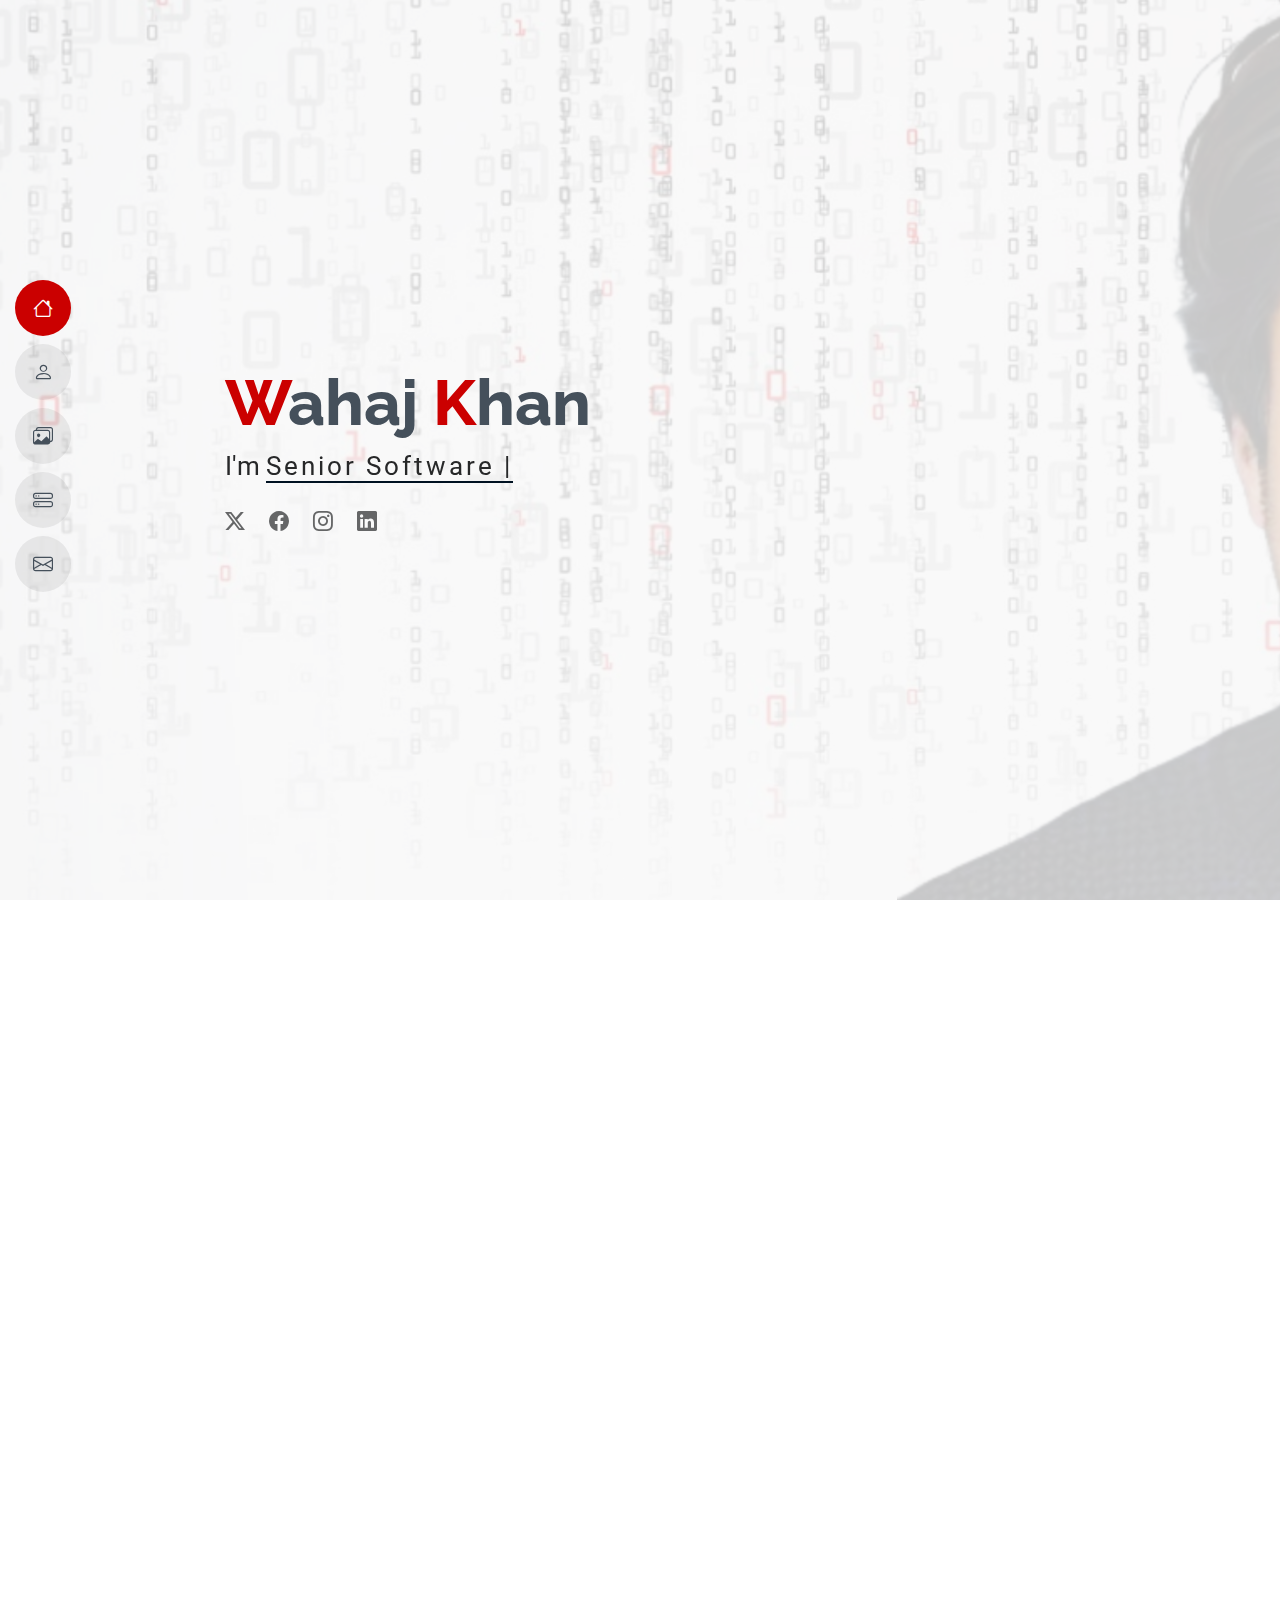
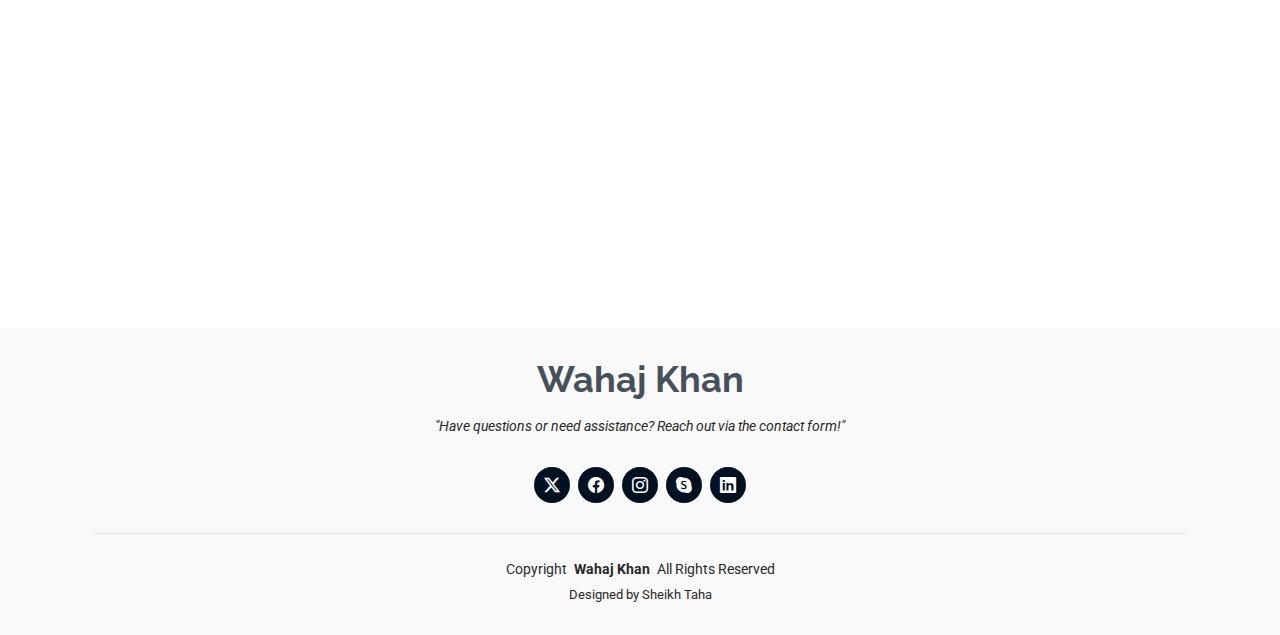
==== index.html @ 4da17406 "Live Chat index.html" ====
<!DOCTYPE html>
<html lang="en">

<head>
  <meta charset="utf-8">
  <meta content="width=device-width, initial-scale=1.0" name="viewport">
  <title>Index - Wahaj Khan Portfolio</title>
  <meta content="" name="description">
  <meta content="" name="keywords">

  <!-- Favicons -->
  <link href="assets/img/favicon.png" rel="icon">
  <link href="assets/img/apple-touch-icon.png" rel="apple-touch-icon">

  <!-- Fonts -->
  <link href="https://fonts.googleapis.com" rel="preconnect">
  <link href="https://fonts.gstatic.com" rel="preconnect" crossorigin>
  <link
    href="https://fonts.googleapis.com/css2?family=Roboto:ital,wght@0,100;0,300;0,400;0,500;0,700;0,900;1,100;1,300;1,400;1,500;1,700;1,900&family=Poppins:ital,wght@0,100;0,200;0,300;0,400;0,500;0,600;0,700;0,800;0,900;1,100;1,200;1,300;1,400;1,500;1,600;1,700;1,800;1,900&family=Raleway:ital,wght@0,100;0,200;0,300;0,400;0,500;0,600;0,700;0,800;0,900;1,100;1,200;1,300;1,400;1,500;1,600;1,700;1,800;1,900&display=swap"
    rel="stylesheet">

  <!-- Vendor CSS Files -->
  <link href="assets/vendor/bootstrap/css/bootstrap.min.css" rel="stylesheet">
  <link href="assets/vendor/bootstrap-icons/bootstrap-icons.css" rel="stylesheet">
  <link href="assets/vendor/aos/aos.css" rel="stylesheet">
  <link href="assets/vendor/glightbox/css/glightbox.min.css" rel="stylesheet">
  <link href="assets/vendor/swiper/swiper-bundle.min.css" rel="stylesheet">
  <link rel="stylesheet" href="https://cdnjs.cloudflare.com/ajax/libs/font-awesome/6.7.2/css/all.min.css" />

  <!-- Main CSS File -->
  <link href="assets/css/main.css" rel="stylesheet">

  <!-- =======================================================
  * Template Name: MyResume
  * Template URL: https://bootstrapmade.com/free-html-bootstrap-template-my-resume/
  * Updated: Jun 29 2024 with Bootstrap v5.3.3
  * Author: BootstrapMade.com
  * License: https://bootstrapmade.com/license/
  ======================================================== -->
</head>

<body class="index-page">

  <header id="header" class="header d-flex flex-column justify-content-center">

    <i class="header-toggle d-xl-none bi bi-list"></i>

    <nav id="navmenu" class="navmenu">
      <ul>
        <li><a href="#hero" class="active"><i class="bi bi-house navicon"></i><span>Home</span></a></li>
        <li><a href="#about"><i class="bi bi-person navicon"></i><span>About</span></a></li>
        <li><a href="#portfolio"><i class="bi bi-images navicon"></i><span>Portfolio</span></a></li>
        <li><a href="#services"><i class="bi bi-hdd-stack navicon"></i><span>Services</span></a></li>
        <li><a href="#contact"><i class="bi bi-envelope navicon"></i><span>Contact</span></a></li>
      </ul>
    </nav>

  </header>

  <main class="main">

    <!-- Hero Section -->
    <section id="hero" class="hero section light-background">

      <img src="assets/img/BG.jpg" alt="">

      <div class="container" data-aos="zoom-out">
        <div class="row justify-content-center">
          <div class="col-lg-9">
            <h2><span style="color: #cb0000;">W</span>ahaj <span style="color: #cb0000;">K</span>han</h2>
            <p>I'm <span class="typed"
                data-typed-items="Full Stack Engineer, SAP LeanIX, JavaScript | TypeScript, Angular.JS ">Senior Software
                Engineer</span><span class="typed-cursor typed-cursor--blink" aria-hidden="true"></span></p>
            <div class="social-links">
              <a href="#"><i class="bi bi-twitter-x"></i></a>
              <a href="#"><i class="bi bi-facebook"></i></a>
              <a href="#"><i class="bi bi-instagram"></i></a>
              <a href="#"><i class="bi bi-linkedin"></i></a>
            </div>
          </div>
        </div>
      </div>

    </section><!-- /Hero Section -->

    <!-- About Section -->
    <section id="about" class="about section">

      <!-- Section Title -->
      <div class="container section-title" data-aos="fade-up">
        <h2>About</h2>
        <p>I am a Software Engineer with a BSc (Hons) in Computer Science (Software Engneering) from Brunel University
          London, where I gained a solid foundation in Programming, software engneering, and cybersecurity.</p>
      </div><!-- End Section Title -->

      <div class="container" data-aos="fade-up" data-aos-delay="100">

        <div class="row gy-4 justify-content-center">
          <div class="col-lg-4">
            <img src="assets/img/Profile.jpeg" class="img-fluid" alt="">
          </div>
          <div class="col-lg-8 content">
            <h2>Senior Full Stack Engineer &amp; App Developer.</h2>
            <p class="fst-italic py-3">
              Proficient in JavaScript, TypeScript, Angular, Node.js, and NestJS, with experience in SAP and LeanIX.
              Skilled in building scalable, high-quality software solutions.
            </p>
            <div class="row">
              <div class="col-lg-6">
                <ul>
                  <li><i class="bi bi-chevron-right"></i> <strong>Birthday:</strong> <span>13 June 1995</span></li>
                  <li><i class="bi bi-chevron-right"></i> <strong>Website:</strong> <span>www.example.com</span></li>
                  <li><i class="bi bi-chevron-right"></i> <strong>Phone:</strong> <span>+31 6 27475438</span></li>
                  <li><i class="bi bi-chevron-right"></i> <strong>City:</strong> <span>Amsterdam, Netherlands</span>
                  </li>
                </ul>
              </div>
              <div class="col-lg-6">
                <ul>
                  <li><i class="bi bi-chevron-right"></i> <strong>Age:</strong> <span>30</span></li>
                  <li><i class="bi bi-chevron-right"></i> <strong>Degree:</strong> <span>Master</span></li>
                  <li><i class="bi bi-chevron-right"></i> <strong>Email:</strong> <span>email@example.com</span></li>
                  <li><i class="bi bi-chevron-right"></i> <strong>Freelance:</strong> <span>Available</span></li>
                </ul>
              </div>
            </div>
            <p class="py-3">
              Officiis eligendi itaque labore et dolorum mollitia officiis optio vero. Quisquam sunt adipisci omnis et
              ut. Nulla accusantium dolor incidunt officia tempore. Et eius omnis.
              Cupiditate ut dicta maxime officiis quidem quia. Sed et consectetur qui quia repellendus itaque neque.
            </p>
          </div>
        </div>

      </div>

    </section><!-- /About Section -->

    <!-- Stats Section -->
    <section id="stats" class="stats section">

      <div class="container" data-aos="fade-up" data-aos-delay="100">

        <div class="row gy-4">

          <div class="col-lg-3 col-md-6 d-flex flex-column align-items-center">
            <i class="bi bi-emoji-smile"></i>
            <div class="stats-item">
              <span data-purecounter-start="0" data-purecounter-end="232" data-purecounter-duration="1"
                class="purecounter"></span>
              <p>Happy Clients</p>
            </div>
          </div><!-- End Stats Item -->

          <div class="col-lg-3 col-md-6 d-flex flex-column align-items-center">
            <i class="bi bi-journal-richtext"></i>
            <div class="stats-item">
              <span data-purecounter-start="0" data-purecounter-end="521" data-purecounter-duration="1"
                class="purecounter"></span>
              <p>Projects</p>
            </div>
          </div><!-- End Stats Item -->

          <div class="col-lg-3 col-md-6 d-flex flex-column align-items-center">
            <i class="bi bi-headset"></i>
            <div class="stats-item">
              <span data-purecounter-start="0" data-purecounter-end="1463" data-purecounter-duration="1"
                class="purecounter"></span>
              <p>Hours Of Support</p>
            </div>
          </div><!-- End Stats Item -->

          <div class="col-lg-3 col-md-6 d-flex flex-column align-items-center">
            <i class="bi bi-people"></i>
            <div class="stats-item">
              <span data-purecounter-start="0" data-purecounter-end="15" data-purecounter-duration="1"
                class="purecounter"></span>
              <p>Hard Workers</p>
            </div>
          </div><!-- End Stats Item -->

        </div>

      </div>

    </section><!-- /Stats Section -->

    <!-- Skills Section -->
    <section id="skills" class="skills section">

      <!-- Section Title -->
      <div class="container section-title" data-aos="fade-up">
        <h2>Skills</h2>
        <p>Dynamic and visually appealing bars to showcase proficiency in various skills, ideal for portfolios and
          resumes.</p>
      </div><!-- End Section Title -->

      <div class="container" data-aos="fade-up" data-aos-delay="100">

        <div class="row skills-content skills-animation">

          <div class="col-lg-6">

            <div class="progress">
              <span class="skill"><span>JavaScript</span> <i class="val">100%</i></span>
              <div class="progress-bar-wrap">
                <div class="progress-bar" role="progressbar" aria-valuenow="100" aria-valuemin="0" aria-valuemax="100">
                </div>
              </div>
            </div><!-- End Skills Item -->

            <div class="progress">
              <span class="skill"><span>Node.js</span> <i class="val">90%</i></span>
              <div class="progress-bar-wrap">
                <div class="progress-bar" role="progressbar" aria-valuenow="90" aria-valuemin="0" aria-valuemax="100">
                </div>
              </div>
            </div><!-- End Skills Item -->

            <div class="progress">
              <span class="skill"><span>AngularJS</span> <i class="val">75%</i></span>
              <div class="progress-bar-wrap">
                <div class="progress-bar" role="progressbar" aria-valuenow="75" aria-valuemin="0" aria-valuemax="100">
                </div>
              </div>
            </div><!-- End Skills Item -->

          </div>

          <div class="col-lg-6">

            <div class="progress">
              <span class="skill"><span>TypeScript</span> <i class="val">80%</i></span>
              <div class="progress-bar-wrap">
                <div class="progress-bar" role="progressbar" aria-valuenow="80" aria-valuemin="0" aria-valuemax="100">
                </div>
              </div>
            </div><!-- End Skills Item -->

            <div class="progress">
              <span class="skill"><span>Application Programming</span> <i class="val">90%</i></span>
              <div class="progress-bar-wrap">
                <div class="progress-bar" role="progressbar" aria-valuenow="90" aria-valuemin="0" aria-valuemax="100">
                </div>
              </div>
            </div><!-- End Skills Item -->

            <div class="progress">
              <span class="skill"><span>Project Managment</span> <i class="val">55%</i></span>
              <div class="progress-bar-wrap">
                <div class="progress-bar" role="progressbar" aria-valuenow="55" aria-valuemin="0" aria-valuemax="100">
                </div>
              </div>
            </div><!-- End Skills Item -->

          </div>

        </div>

      </div>

    </section><!-- /Skills Section -->



    <!-- Portfolio Section -->
    <section id="portfolio" class="portfolio section">

      <!-- Section Title -->
      <div class="container section-title" data-aos="fade-up">
        <h2>Portfolio</h2>
        <p>Over 6 years in software development across diverse sectors, including FinTech, Healthcare, Automotive,
          Cybersecurity, and more. Skilled in API design, backend and frontend development, and custom web application
          architecture. Offers expertise from cybersecurity consultation to tailored software solutions.</p>
      </div><!-- End Section Title -->

      <div class="container">

        <div class="isotope-layout" data-default-filter="*" data-layout="masonry" data-sort="original-order">

          <ul class="portfolio-filters isotope-filters" data-aos="fade-up" data-aos-delay="100">
            <li data-filter="*" class="filter-active">All</li>
            <li data-filter=".filter-app">App</li>
            <li data-filter=".filter-product">Software</li>
            <li data-filter=".filter-branding">Web</li>
          </ul><!-- End Portfolio Filters -->

          <div class="row gy-4 isotope-container" data-aos="fade-up" data-aos-delay="200">

            <div class="col-lg-4 col-md-6 portfolio-item isotope-item filter-app">
              <img src="assets/img/masonry-portfolio/Befiler App.png" class="img-fluid" alt="">
              <div class="portfolio-info">
                <h4>Befiler</h4>
                <p>See More, Click to Link Here --</p>
                <a href="assets/img/masonry-portfolio/Befiler App.png" title="App 1"
                  data-gallery="portfolio-gallery-app" class="glightbox preview-link"><i class="bi bi-zoom-in"></i></a>
                <a href="portfolio-details BefilerApp.html" title="More Details" class="details-link"><i
                    class="bi bi-link-45deg"></i></a>
              </div>
            </div><!-- End Portfolio Item -->

            <div class="col-lg-4 col-md-6 portfolio-item isotope-item filter-product">
              <img src="assets/img/masonry-portfolio/Raptor Software.png" class="img-fluid" alt="">
              <div class="portfolio-info">
                <h4>Raptor</h4>
                <p>See More, Click to Link Here --</p>
                <a href="assets/img/masonry-portfolio/Raptor Software.png" title="Product 1"
                  data-gallery="portfolio-gallery-product" class="glightbox preview-link"><i
                    class="bi bi-zoom-in"></i></a>
                <a href="portfolio-details RaptorS.html" title="More Details" class="details-link"><i
                    class="bi bi-link-45deg"></i></a>
              </div>
            </div><!-- End Portfolio Item -->

            <div class="col-lg-4 col-md-6 portfolio-item isotope-item filter-branding">
              <img src="assets/img/masonry-portfolio/Befiler Web.png" class="img-fluid" alt="">
              <div class="portfolio-info">
                <h4>Befiler</h4>
                <p>See More, Click to Link Here --</p>
                <a href="assets/img/masonry-portfolio/Befiler Web.png" title="Branding 1"
                  data-gallery="portfolio-gallery-branding" class="glightbox preview-link"><i
                    class="bi bi-zoom-in"></i></a>
                <a href="portfolio-details BefilerWeb.html" title="More Details" class="details-link"><i
                    class="bi bi-link-45deg"></i></a>
              </div>
            </div><!-- End Portfolio Item -->

            <div class="col-lg-4 col-md-6 portfolio-item isotope-item filter-app">
              <img src="assets/img/masonry-portfolio/Shared Affairs App.png" class="img-fluid" alt="">
              <div class="portfolio-info">
                <h4>Shared Affairs</h4>
                <p>See More, Click to Link Here --</p>
                <a href="assets/img/masonry-portfolio/Shared Affairs App.png" title="App 2"
                  data-gallery="portfolio-gallery-app" class="glightbox preview-link"><i class="bi bi-zoom-in"></i></a>
                <a href="SharedAffairsApp.html" title="More Details" class="details-link"><i
                    class="bi bi-link-45deg"></i></a>
              </div>
            </div><!-- End Portfolio Item -->

            <div class="col-lg-4 col-md-6 portfolio-item isotope-item filter-product">
              <img src="assets/img/masonry-portfolio/Asaan software.png" class="img-fluid" alt="">
              <div class="portfolio-info">
                <h4>Asaan Hisab</h4>
                <p>See More, Click to Link Here --</p>
                <a href="assets/img/masonry-portfolio/Asaan software.png" title="Product 2"
                  data-gallery="portfolio-gallery-product" class="glightbox preview-link"><i
                    class="bi bi-zoom-in"></i></a>
                <a href="portfolio-details AsaanS.html" title="More Details" class="details-link"><i
                    class="bi bi-link-45deg"></i></a>
              </div>
            </div><!-- End Portfolio Item -->

            <div class="col-lg-4 col-md-6 portfolio-item isotope-item filter-branding">
              <img src="assets/img/masonry-portfolio/Auto Leaf Web.png" class="img-fluid" alt="">
              <div class="portfolio-info">
                <h4>Auto Leap</h4>
                <p>See More, Click to Link Here --</p>
                <a href="assets/img/masonry-portfolio/Auto Leaf Web.png" title="Branding 2"
                  data-gallery="portfolio-gallery-branding" class="glightbox preview-link"><i
                    class="bi bi-zoom-in"></i></a>
                <a href="portfolio-details AutoLeapWeb.html" title="More Details" class="details-link"><i
                    class="bi bi-link-45deg"></i></a>
              </div>
            </div><!-- End Portfolio Item -->

            <div class="col-lg-4 col-md-6 portfolio-item isotope-item filter-app">
              <img src="assets/img/masonry-portfolio/Auto Leap App.png" class="img-fluid" alt="">
              <div class="portfolio-info">
                <h4>Auto Leap</h4>
                <p>See More, Click to Link Here --</p>
                <a href="assets/img/masonry-portfolio/Auto Leap App.png" title="App 3"
                  data-gallery="portfolio-gallery-app" class="glightbox preview-link"><i class="bi bi-zoom-in"></i></a>
                <a href="portfolio-details AutoLeapApp.html" title="More Details" class="details-link"><i
                    class="bi bi-link-45deg"></i></a>
              </div>
            </div><!-- End Portfolio Item -->

            <div class="col-lg-4 col-md-6 portfolio-item isotope-item filter-product">
              <img src="assets/img/masonry-portfolio/Emlaak Software.png" class="img-fluid" alt="">
              <div class="portfolio-info">
                <h4>Emlaak Financials</h4>
                <p>See More, Click to Link Here --</p>
                <a href="assets/img/masonry-portfolio/Emlaak Software.png" title="Product 3"
                  data-gallery="portfolio-gallery-product" class="glightbox preview-link"><i
                    class="bi bi-zoom-in"></i></a>
                <a href="portfolio-details EmlaakS.html" title="More Details" class="details-link"><i
                    class="bi bi-link-45deg"></i></a>
              </div>
            </div><!-- End Portfolio Item -->

            <div class="col-lg-4 col-md-6 portfolio-item isotope-item filter-branding">
              <img src="assets/img/masonry-portfolio/Shared Affairs Web.png" class="img-fluid" alt="">
              <div class="portfolio-info">
                <h4>Shared Affairs</h4>
                <p>See More, Click to Link Here --</p>
                <a href="assets/img/masonry-portfolio/Shared Affairs Web.png" title="Branding 2"
                  data-gallery="portfolio-gallery-branding" class="glightbox preview-link"><i
                    class="bi bi-zoom-in"></i></a>
                <a href="Shared AffairsWeb.html" title="More Details" class="details-link"><i
                    class="bi bi-link-45deg"></i></a>
              </div>
            </div><!-- End Portfolio Item -->

          </div><!-- End Portfolio Container -->

        </div>

      </div>

    </section><!-- /Portfolio Section -->

    <!-- Services Section -->
    <section id="services" class="services section">

      <!-- Section Title -->
      <div class="container section-title" data-aos="fade-up">
        <h2>Services</h2>
        <p>Offering expertise in API development, web applications, backend, frontend, and custom software solutions
          tailored to your needs.</p>
      </div><!-- End Section Title -->

      <div class="container">

        <div class="row gy-4">

          <div class="col-lg-4 col-md-6" data-aos="fade-up" data-aos-delay="100">
            <div class="service-item item-cyan position-relative">
              <div class="icon">
                <svg width="100" height="100" viewBox="0 0 600 600" xmlns="http://www.w3.org/2000/svg">
                  <path stroke="none" stroke-width="0" fill="#f5f5f5"
                    d="M300,521.0016835830174C376.1290562159157,517.8887921683347,466.0731472004068,529.7835943286574,510.70327084640275,468.03025145048787C554.3714126377745,407.6079735673963,508.03601936045806,328.9844924480964,491.2728898941984,256.3432110539036C474.5976632858925,184.082847569629,479.9380746630129,96.60480741107993,416.23090153303,58.64404602377083C348.86323505073057,18.502131276798302,261.93793281208167,40.57373210992963,193.5410806939664,78.93577620505333C130.42746243093433,114.334589627462,98.30271207620316,179.96522072025542,76.75703585869454,249.04625023123273C51.97151888228291,328.5150500222984,13.704378332031375,421.85034740162234,66.52175969318436,486.19268352777647C119.04800174914682,550.1803526380478,217.28368757567262,524.383925680826,300,521.0016835830174">
                  </path>
                </svg>
                <!-- <i class="bi bi-activity"></i> -->
                <i class="fa-solid fa-mobile"></i>
              </div>
              <a href="#" class="stretched-link">
                <h3>App Programming</h3>
              </a>
              <p>Custom app development with seamless APIs, robust backend, and intuitive frontend solutions.</p>
            </div>
          </div><!-- End Service Item -->

          <div class="col-lg-4 col-md-6" data-aos="fade-up" data-aos-delay="200">
            <div class="service-item item-orange position-relative">
              <div class="icon">
                <svg width="100" height="100" viewBox="0 0 600 600" xmlns="http://www.w3.org/2000/svg">
                  <path stroke="none" stroke-width="0" fill="#f5f5f5"
                    d="M300,582.0697525312426C382.5290701553225,586.8405444964366,449.9789794690241,525.3245884688669,502.5850820975895,461.55621195738473C556.606425686781,396.0723002908107,615.8543463187945,314.28637112970534,586.6730223649479,234.56875336149918C558.9533121215079,158.8439757836574,454.9685369536778,164.00468322053177,381.49747125262974,130.76875717737553C312.15926192815925,99.40240125094834,248.97055460311594,18.661163978235184,179.8680185752513,50.54337015887873C110.5421016452524,82.52863877960104,119.82277516462835,180.83849132639028,109.12597500060166,256.43424936330496C100.08760227029461,320.3096726198365,92.17705696193138,384.0621239912766,124.79988738764834,439.7174275375508C164.83382741302287,508.01625554203684,220.96474134820875,577.5009287672846,300,582.0697525312426">
                  </path>
                </svg>
                <!-- <i class="bi bi-broadcast"></i> -->
                <i class="fa-solid fa-code"></i>
              </div>
              <a href="#" class="stretched-link">
                <h3>Web Development</h3>
              </a>
              <p>Building responsive, user-friendly websites with modern frontend and backend technologies.</p>
            </div>
          </div><!-- End Service Item -->

          <div class="col-lg-4 col-md-6" data-aos="fade-up" data-aos-delay="300">
            <div class="service-item item-teal position-relative">
              <div class="icon">
                <svg width="100" height="100" viewBox="0 0 600 600" xmlns="http://www.w3.org/2000/svg">
                  <path stroke="none" stroke-width="0" fill="#f5f5f5"
                    d="M300,541.5067337569781C382.14930387511276,545.0595476570109,479.8736841581634,548.3450877840088,526.4010558755058,480.5488172755941C571.5218469581645,414.80211281144784,517.5187510058486,332.0715597781072,496.52539010469104,255.14436215662573C477.37192572678356,184.95920475031193,473.57363656557914,105.61284051026155,413.0603344069578,65.22779650032875C343.27470386102294,18.654635553484475,251.2091493199835,5.337323636656869,175.0934190732945,40.62881213300186C97.87086631185822,76.43348514350839,51.98124368387456,156.15599469081315,36.44837278890362,239.84606092416172C21.716077023791087,319.22268207091537,43.775223500013084,401.1760424656574,96.891909868211,461.97329694683043C147.22146801428983,519.5804099606455,223.5754009179313,538.201503339737,300,541.5067337569781">
                  </path>
                </svg>
                <!-- <i class="bi bi-easel"></i> -->
                <i class="fa-solid fa-laptop"></i>
              </div>
              <a href="#" class="stretched-link">
                <h3>Software Development</h3>
              </a>
              <p>Custom software solutions with robust design, seamless functionality, and scalable architecture.</p>
            </div>
          </div><!-- End Service Item -->

          <!-- <div class="col-lg-4 col-md-6" data-aos="fade-up" data-aos-delay="400">
            <div class="service-item item-red position-relative">
              <div class="icon">
                <svg width="100" height="100" viewBox="0 0 600 600" xmlns="http://www.w3.org/2000/svg">
                  <path stroke="none" stroke-width="0" fill="#f5f5f5"
                    d="M300,503.46388370962813C374.79870501325706,506.71871716319447,464.8034551963731,527.1746412648533,510.4981551193396,467.86667711651364C555.9287308511215,408.9015244558933,512.6030010748507,327.5744911775523,490.211057578863,256.5855673507754C471.097692560561,195.9906835881958,447.69079081568157,138.11976852964426,395.19560036434837,102.3242989838813C329.3053358748298,57.3949838291264,248.02791733380457,8.279543830951368,175.87071277845988,42.242879143198664C103.41431057327972,76.34704239035025,93.79494320519305,170.9812938413882,81.28167332365135,250.07896920659033C70.17666984294237,320.27484674793965,64.84698225790005,396.69656628748305,111.28512138212992,450.4950937839243C156.20124167950087,502.5303643271138,231.32542653798444,500.4755392045468,300,503.46388370962813">
                  </path>
                </svg>
                <i class="bi bi-bounding-box-circles"></i>
              </div>
              <a href="#" class="stretched-link">
                <h3>Asperiores Commodit</h3>
              </a>
              <p>Non et temporibus minus omnis sed dolor esse consequatur. Cupiditate sed error ea fuga sit provident
                adipisci neque.</p>
              <a href="#" class="stretched-link"></a>
            </div>
          </div>
          End Service Item -->

          <!-- <div class="col-lg-4 col-md-6" data-aos="fade-up" data-aos-delay="500">
            <div class="service-item item-indigo position-relative">
              <div class="icon">
                <svg width="100" height="100" viewBox="0 0 600 600" xmlns="http://www.w3.org/2000/svg">
                  <path stroke="none" stroke-width="0" fill="#f5f5f5"
                    d="M300,532.3542879108572C369.38199826031484,532.3153073249985,429.10787420159085,491.63046689027357,474.5244479745417,439.17860296908856C522.8885846962883,383.3225815378663,569.1668002868075,314.3205725914397,550.7432151929288,242.7694973846089C532.6665558377875,172.5657663291529,456.2379748765914,142.6223662098291,390.3689995646985,112.34683881706744C326.66090330228417,83.06452184765237,258.84405631176094,53.51806209861945,193.32584062364296,78.48882559362697C121.61183558270385,105.82097193414197,62.805066853699245,167.19869350419734,48.57481801355237,242.6138429142374C34.843463184063346,315.3850353017275,76.69343916112496,383.4422959591041,125.22947124332185,439.3748458443577C170.7312796277747,491.8107796887764,230.57421082200815,532.3932930995766,300,532.3542879108572">
                  </path>
                </svg>
                <i class="bi bi-calendar4-week icon"></i>
              </div>
              <a href="#" class="stretched-link">
                <h3>Velit Doloremque</h3>
              </a>
              <p>Cumque et suscipit saepe. Est maiores autem enim facilis ut aut ipsam corporis aut. Sed animi at autem
                alias eius labore.</p>
              <a href="#" class="stretched-link"></a>
            </div>
          </div> -->
          <!-- End Service Item -->

          <!-- <div class="col-lg-4 col-md-6" data-aos="fade-up" data-aos-delay="600">
            <div class="service-item item-pink position-relative">
              <div class="icon">
                <svg width="100" height="100" viewBox="0 0 600 600" xmlns="http://www.w3.org/2000/svg">
                  <path stroke="none" stroke-width="0" fill="#f5f5f5"
                    d="M300,566.797414625762C385.7384707136149,576.1784315230908,478.7894351017131,552.8928747891023,531.9192734346935,484.94944893311C584.6109503024035,417.5663521118492,582.489472248146,322.67544863468447,553.9536738515405,242.03673114598146C529.1557734026468,171.96086150256528,465.24506316201064,127.66468636344209,395.9583748389544,100.7403814666027C334.2173773831606,76.7482773500951,269.4350130405921,84.62216499799875,207.1952322260088,107.2889140133804C132.92018162631612,134.33871894543012,41.79353780512637,160.00259165414826,22.644507872594943,236.69541883565114C3.319112789854554,314.0945973066697,72.72355303640163,379.243833228382,124.04198916343866,440.3218312028393C172.9286146004772,498.5055451809895,224.45579914871206,558.5317968840102,300,566.797414625762">
                  </path>
                </svg>
                <i class="bi bi-chat-square-text"></i>
              </div>
              <a href="#" class="stretched-link">
                <h3>Dolori Architecto</h3>
              </a>
              <p>Hic molestias ea quibusdam eos. Fugiat enim doloremque aut neque non et debitis iure. Corrupti
                recusandae ducimus enim.</p>
              <a href="#" class="stretched-link"></a>
            </div>
          </div> -->
          <!-- End Service Item -->

        </div>

      </div>

    </section><!-- /Services Section -->


    <!-- Contact Section -->
    <section id="contact" class="contact section">

      <!-- Section Title -->
      <div class="container section-title" data-aos="fade-up">
        <h2>Contact</h2>
        <p>A simple, user-friendly form for collecting inquiries, feedback, or messages, ensuring seamless
          communication.</p>
      </div><!-- End Section Title -->

      <div class="container" data-aos="fade" data-aos-delay="100">

        <div class="row gy-4">

          <div class="col-lg-4">
            <div class="info-item d-flex" data-aos="fade-up" data-aos-delay="200">
              <i class="bi bi-geo-alt flex-shrink-0"></i>
              <div>
                <h3>Address</h3>
                <p>A108 Adam Street, New York, NY 535022</p>
              </div>
            </div><!-- End Info Item -->

            <div class="info-item d-flex" data-aos="fade-up" data-aos-delay="300">
              <i class="bi bi-telephone flex-shrink-0"></i>
              <div>
                <h3>Call Us</h3>
                <p>+31 6 27475438</p>
              </div>
            </div><!-- End Info Item -->

            <div class="info-item d-flex" data-aos="fade-up" data-aos-delay="400">
              <i class="bi bi-envelope flex-shrink-0"></i>
              <div>
                <h3>Email Us</h3>
                <p>info@example.com</p>
              </div>
            </div><!-- End Info Item -->

          </div>

          <div class="col-lg-8">
            <form action="forms/contact.php" method="post" class="php-email-form" data-aos="fade-up"
              data-aos-delay="200">
              <div class="row gy-4">

                <div class="col-md-6">
                  <input type="text" name="name" class="form-control" placeholder="Your Name" required="">
                </div>

                <div class="col-md-6 ">
                  <input type="email" class="form-control" name="email" placeholder="Your Email" required="">
                </div>

                <div class="col-md-12">
                  <input type="text" class="form-control" name="subject" placeholder="Subject" required="">
                </div>

                <div class="col-md-12">
                  <textarea class="form-control" name="message" rows="6" placeholder="Message" required=""></textarea>
                </div>

                <div class="col-md-12 text-center">
                  <div class="loading">Loading</div>
                  <div class="error-message"></div>
                  <div class="sent-message">Your message has been sent. Thank you!</div>

                  <button type="submit">Send Message</button>
                </div>

              </div>
            </form>
          </div><!-- End Contact Form -->

        </div>

      </div>

    </section><!-- /Contact Section -->

  </main>

  <footer id="footer" class="footer position-relative light-background">
    <div class="container">
      <h3 class="sitename">Wahaj Khan</h3>
      <p>"Have questions or need assistance? Reach out via the contact form!"
      </p>
      <div class="social-links d-flex justify-content-center">
        <a href=""><i class="bi bi-twitter-x"></i></a>
        <a href=""><i class="bi bi-facebook"></i></a>
        <a href=""><i class="bi bi-instagram"></i></a>
        <a href=""><i class="bi bi-skype"></i></a>
        <a href=""><i class="bi bi-linkedin"></i></a>
      </div>
      <div class="container">
        <div class="copyright">
          <span>Copyright</span> <strong class="px-1 sitename">Wahaj Khan</strong> <span>All Rights Reserved</span>
        </div>
        <div class="credits">
          <!-- All the links in the footer should remain intact. -->
          <!-- You can delete the links only if you've purchased the pro version. -->
          <!-- Licensing information: https://bootstrapmade.com/license/ -->
          <!-- Purchase the pro version with working PHP/AJAX contact form: [buy-url] -->
          Designed by Sheikh Taha
          <!-- <a href="https://bootstrapmade.com/">BootstrapMade</a> Distribuited by <a
            href="https://themewagon.com">ThemeWagon</a> -->
        </div>
      </div>
    </div>
  </footer>

  <!-- Scroll Top -->
  <a href="#" id="scroll-top" class="scroll-top d-flex align-items-center justify-content-center"><i
      class="bi bi-arrow-up-short"></i></a>

  <!-- Preloader -->
  <div id="preloader"></div>

  <!-- Vendor JS Files -->
  <script src="assets/vendor/bootstrap/js/bootstrap.bundle.min.js"></script>
  <script src="assets/vendor/php-email-form/validate.js"></script>
  <script src="assets/vendor/aos/aos.js"></script>
  <script src="assets/vendor/typed.js/typed.umd.js"></script>
  <script src="assets/vendor/purecounter/purecounter_vanilla.js"></script>
  <script src="assets/vendor/waypoints/noframework.waypoints.js"></script>
  <script src="assets/vendor/glightbox/js/glightbox.min.js"></script>
  <script src="assets/vendor/imagesloaded/imagesloaded.pkgd.min.js"></script>
  <script src="assets/vendor/isotope-layout/isotope.pkgd.min.js"></script>
  <script src="assets/vendor/swiper/swiper-bundle.min.js"></script>

  <!-- Main JS File -->
  <script src="assets/js/main.js"></script>

</body>

  <!--Start of Tawk.to Script-->
<script type="text/javascript">
var Tawk_API=Tawk_API||{}, Tawk_LoadStart=new Date();
(function(){
var s1=document.createElement("script"),s0=document.getElementsByTagName("script")[0];
s1.async=true;
s1.src='https://embed.tawk.to/67988f503a8427326075b8ba/1iiluvlic';
s1.charset='UTF-8';
s1.setAttribute('crossorigin','*');
s0.parentNode.insertBefore(s1,s0);
})();
</script>
<!--End of Tawk.to Script-->

</html>
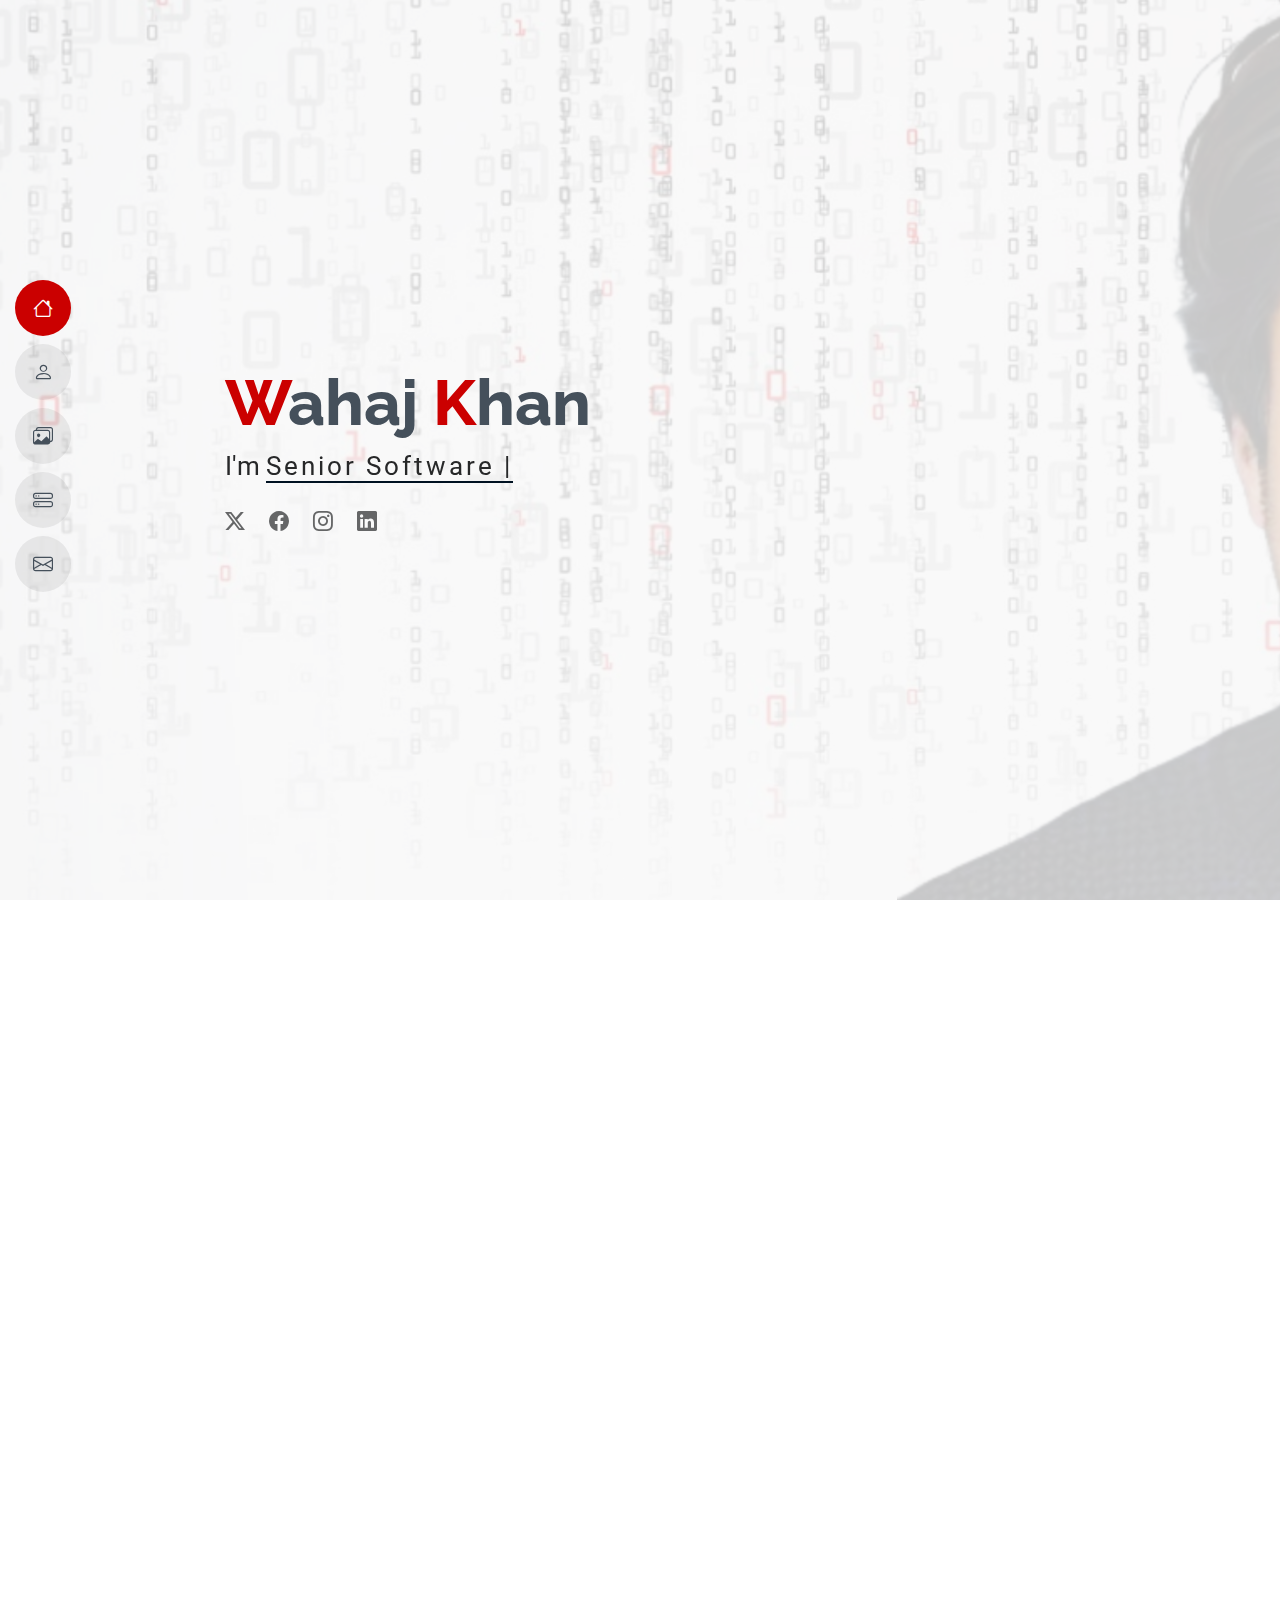
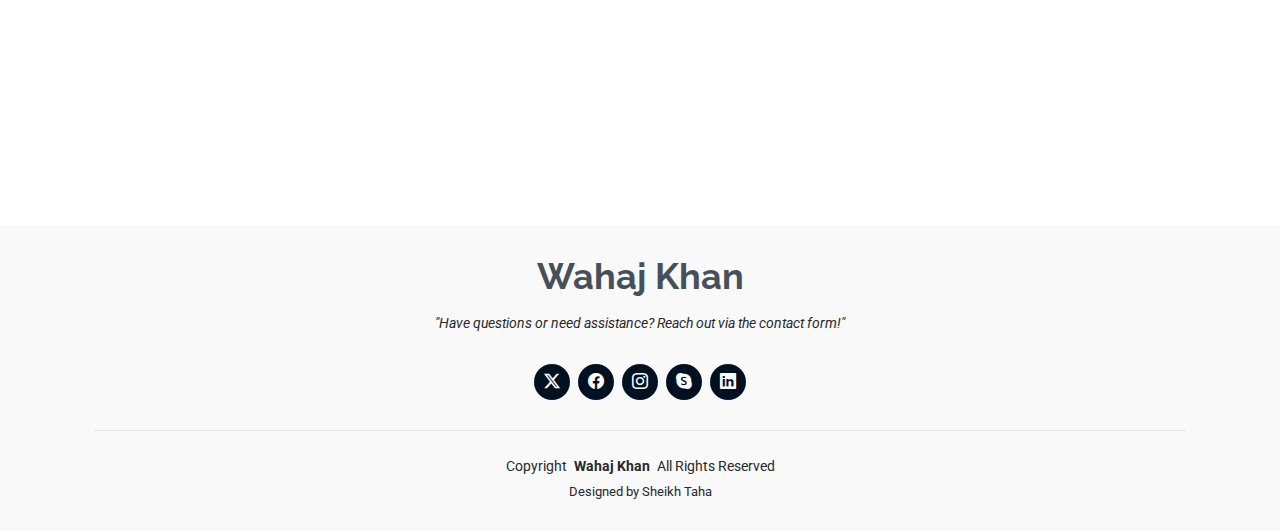
==== commit 49be3b1d: "link hero sec icon" ====
--- a/index.html
+++ b/index.html
@@ -72,10 +72,10 @@
                 data-typed-items="Full Stack Engineer, SAP LeanIX, JavaScript | TypeScript, Angular.JS ">Senior Software
                 Engineer</span><span class="typed-cursor typed-cursor--blink" aria-hidden="true"></span></p>
             <div class="social-links">
-              <a href="#"><i class="bi bi-twitter-x"></i></a>
-              <a href="#"><i class="bi bi-facebook"></i></a>
-              <a href="#"><i class="bi bi-instagram"></i></a>
-              <a href="#"><i class="bi bi-linkedin"></i></a>
+              <a href="https://x.com/wahajkhan95?t=HtSC3gMKkn2r8p0QvIGmFQ&s=09"><i class="bi bi-twitter-x"></i></a>
+              <a href="https://www.facebook.com/share/1YtybSbpws/"><i class="bi bi-facebook"></i></a>
+              <a href="https://www.instagram.com/wahjhmdkhn?igsh=MWZjd3FyYmwwZTBnOQ=="><i class="bi bi-instagram"></i></a>
+              <a href="https://www.linkedin.com/in/wahajahmedkhan95?utm_source=share&utm_campaign=share_via&utm_content=profile&utm_medium=android_app"><i class="bi bi-linkedin"></i></a>
             </div>
           </div>
         </div>
@@ -136,54 +136,7 @@
 
     </section><!-- /About Section -->
 
-    <!-- Stats Section -->
-    <section id="stats" class="stats section">
-
-      <div class="container" data-aos="fade-up" data-aos-delay="100">
-
-        <div class="row gy-4">
-
-          <div class="col-lg-3 col-md-6 d-flex flex-column align-items-center">
-            <i class="bi bi-emoji-smile"></i>
-            <div class="stats-item">
-              <span data-purecounter-start="0" data-purecounter-end="232" data-purecounter-duration="1"
-                class="purecounter"></span>
-              <p>Happy Clients</p>
-            </div>
-          </div><!-- End Stats Item -->
-
-          <div class="col-lg-3 col-md-6 d-flex flex-column align-items-center">
-            <i class="bi bi-journal-richtext"></i>
-            <div class="stats-item">
-              <span data-purecounter-start="0" data-purecounter-end="521" data-purecounter-duration="1"
-                class="purecounter"></span>
-              <p>Projects</p>
-            </div>
-          </div><!-- End Stats Item -->
-
-          <div class="col-lg-3 col-md-6 d-flex flex-column align-items-center">
-            <i class="bi bi-headset"></i>
-            <div class="stats-item">
-              <span data-purecounter-start="0" data-purecounter-end="1463" data-purecounter-duration="1"
-                class="purecounter"></span>
-              <p>Hours Of Support</p>
-            </div>
-          </div><!-- End Stats Item -->
-
-          <div class="col-lg-3 col-md-6 d-flex flex-column align-items-center">
-            <i class="bi bi-people"></i>
-            <div class="stats-item">
-              <span data-purecounter-start="0" data-purecounter-end="15" data-purecounter-duration="1"
-                class="purecounter"></span>
-              <p>Hard Workers</p>
-            </div>
-          </div><!-- End Stats Item -->
-
-        </div>
-
-      </div>
-
-    </section><!-- /Stats Section -->
+
 
     <!-- Skills Section -->
     <section id="skills" class="skills section">
@@ -280,19 +233,19 @@
 
           <ul class="portfolio-filters isotope-filters" data-aos="fade-up" data-aos-delay="100">
             <li data-filter="*" class="filter-active">All</li>
-            <li data-filter=".filter-app">App</li>
-            <li data-filter=".filter-product">Software</li>
-            <li data-filter=".filter-branding">Web</li>
+            <li data-filter=".filter-app">Web</li>
+            <li data-filter=".filter-product">Desktop</li>
+            <li data-filter=".filter-branding">App</li>
           </ul><!-- End Portfolio Filters -->
 
           <div class="row gy-4 isotope-container" data-aos="fade-up" data-aos-delay="200">
 
             <div class="col-lg-4 col-md-6 portfolio-item isotope-item filter-app">
-              <img src="assets/img/masonry-portfolio/Befiler App.png" class="img-fluid" alt="">
-              <div class="portfolio-info">
-                <h4>Befiler</h4>
-                <p>See More, Click to Link Here --</p>
-                <a href="assets/img/masonry-portfolio/Befiler App.png" title="App 1"
+              <img src="assets/img/masonry-portfolio/Befiler Web.png" class="img-fluid" alt="">
+              <div class="portfolio-info">
+                <h4>Befiler Web</h4>
+                <p>See More, Click to Link Here --</p>
+                <a href="assets/img/masonry-portfolio/Befiler Web.png" title="Befiler Web"
                   data-gallery="portfolio-gallery-app" class="glightbox preview-link"><i class="bi bi-zoom-in"></i></a>
                 <a href="portfolio-details BefilerApp.html" title="More Details" class="details-link"><i
                     class="bi bi-link-45deg"></i></a>
@@ -304,7 +257,7 @@
               <div class="portfolio-info">
                 <h4>Raptor</h4>
                 <p>See More, Click to Link Here --</p>
-                <a href="assets/img/masonry-portfolio/Raptor Software.png" title="Product 1"
+                <a href="assets/img/masonry-portfolio/Raptor Software.png" title="Raptor"
                   data-gallery="portfolio-gallery-product" class="glightbox preview-link"><i
                     class="bi bi-zoom-in"></i></a>
                 <a href="portfolio-details RaptorS.html" title="More Details" class="details-link"><i
@@ -313,11 +266,11 @@
             </div><!-- End Portfolio Item -->
 
             <div class="col-lg-4 col-md-6 portfolio-item isotope-item filter-branding">
-              <img src="assets/img/masonry-portfolio/Befiler Web.png" class="img-fluid" alt="">
+              <img src="assets/img/masonry-portfolio/Befiler App.png" class="img-fluid" alt="">
               <div class="portfolio-info">
                 <h4>Befiler</h4>
                 <p>See More, Click to Link Here --</p>
-                <a href="assets/img/masonry-portfolio/Befiler Web.png" title="Branding 1"
+                <a href="assets/img/masonry-portfolio/Befiler App.png" title="Befiler App"
                   data-gallery="portfolio-gallery-branding" class="glightbox preview-link"><i
                     class="bi bi-zoom-in"></i></a>
                 <a href="portfolio-details BefilerWeb.html" title="More Details" class="details-link"><i
@@ -326,11 +279,11 @@
             </div><!-- End Portfolio Item -->
 
             <div class="col-lg-4 col-md-6 portfolio-item isotope-item filter-app">
-              <img src="assets/img/masonry-portfolio/Shared Affairs App.png" class="img-fluid" alt="">
-              <div class="portfolio-info">
-                <h4>Shared Affairs</h4>
-                <p>See More, Click to Link Here --</p>
-                <a href="assets/img/masonry-portfolio/Shared Affairs App.png" title="App 2"
+              <img src="assets/img/masonry-portfolio/Shared Affairs Web.png" class="img-fluid" alt="">
+              <div class="portfolio-info">
+                <h4>Shared Affairs Web</h4>
+                <p>See More, Click to Link Here --</p>
+                <a href="assets/img/masonry-portfolio/Shared Affairs Web.png" title="Shared Affairs Web"
                   data-gallery="portfolio-gallery-app" class="glightbox preview-link"><i class="bi bi-zoom-in"></i></a>
                 <a href="SharedAffairsApp.html" title="More Details" class="details-link"><i
                     class="bi bi-link-45deg"></i></a>
@@ -342,7 +295,7 @@
               <div class="portfolio-info">
                 <h4>Asaan Hisab</h4>
                 <p>See More, Click to Link Here --</p>
-                <a href="assets/img/masonry-portfolio/Asaan software.png" title="Product 2"
+                <a href="assets/img/masonry-portfolio/Asaan software.png" title="Asaan Hisab"
                   data-gallery="portfolio-gallery-product" class="glightbox preview-link"><i
                     class="bi bi-zoom-in"></i></a>
                 <a href="portfolio-details AsaanS.html" title="More Details" class="details-link"><i
@@ -351,11 +304,11 @@
             </div><!-- End Portfolio Item -->
 
             <div class="col-lg-4 col-md-6 portfolio-item isotope-item filter-branding">
-              <img src="assets/img/masonry-portfolio/Auto Leaf Web.png" class="img-fluid" alt="">
+              <img src="assets/img/masonry-portfolio/Auto Leap App.png" class="img-fluid" alt="">
               <div class="portfolio-info">
                 <h4>Auto Leap</h4>
                 <p>See More, Click to Link Here --</p>
-                <a href="assets/img/masonry-portfolio/Auto Leaf Web.png" title="Branding 2"
+                <a href="assets/img/masonry-portfolio/Auto Leap App.png" title="Auto Leap App"
                   data-gallery="portfolio-gallery-branding" class="glightbox preview-link"><i
                     class="bi bi-zoom-in"></i></a>
                 <a href="portfolio-details AutoLeapWeb.html" title="More Details" class="details-link"><i
@@ -364,11 +317,11 @@
             </div><!-- End Portfolio Item -->
 
             <div class="col-lg-4 col-md-6 portfolio-item isotope-item filter-app">
-              <img src="assets/img/masonry-portfolio/Auto Leap App.png" class="img-fluid" alt="">
-              <div class="portfolio-info">
-                <h4>Auto Leap</h4>
-                <p>See More, Click to Link Here --</p>
-                <a href="assets/img/masonry-portfolio/Auto Leap App.png" title="App 3"
+              <img src="assets/img/masonry-portfolio/Auto Leaf Web.png" class="img-fluid" alt="">
+              <div class="portfolio-info">
+                <h4>Auto Leap Web</h4>
+                <p>See More, Click to Link Here --</p>
+                <a href="assets/img/masonry-portfolio/Auto Leaf Web.png" title="Auto Leaf Web"
                   data-gallery="portfolio-gallery-app" class="glightbox preview-link"><i class="bi bi-zoom-in"></i></a>
                 <a href="portfolio-details AutoLeapApp.html" title="More Details" class="details-link"><i
                     class="bi bi-link-45deg"></i></a>
@@ -380,7 +333,7 @@
               <div class="portfolio-info">
                 <h4>Emlaak Financials</h4>
                 <p>See More, Click to Link Here --</p>
-                <a href="assets/img/masonry-portfolio/Emlaak Software.png" title="Product 3"
+                <a href="assets/img/masonry-portfolio/Emlaak Software.png" title="Emlaak Financials"
                   data-gallery="portfolio-gallery-product" class="glightbox preview-link"><i
                     class="bi bi-zoom-in"></i></a>
                 <a href="portfolio-details EmlaakS.html" title="More Details" class="details-link"><i
@@ -389,11 +342,11 @@
             </div><!-- End Portfolio Item -->
 
             <div class="col-lg-4 col-md-6 portfolio-item isotope-item filter-branding">
-              <img src="assets/img/masonry-portfolio/Shared Affairs Web.png" class="img-fluid" alt="">
+              <img src="assets/img/masonry-portfolio/Shared Affairs App.png" class="img-fluid" alt="">
               <div class="portfolio-info">
                 <h4>Shared Affairs</h4>
                 <p>See More, Click to Link Here --</p>
-                <a href="assets/img/masonry-portfolio/Shared Affairs Web.png" title="Branding 2"
+                <a href="assets/img/masonry-portfolio/Shared Affairs App.png" title="Shared Affairs App"
                   data-gallery="portfolio-gallery-branding" class="glightbox preview-link"><i
                     class="bi bi-zoom-in"></i></a>
                 <a href="Shared AffairsWeb.html" title="More Details" class="details-link"><i
@@ -679,18 +632,18 @@
 
 </body>
 
-  <!--Start of Tawk.to Script-->
+<!--Start of Tawk.to Script-->
 <script type="text/javascript">
-var Tawk_API=Tawk_API||{}, Tawk_LoadStart=new Date();
-(function(){
-var s1=document.createElement("script"),s0=document.getElementsByTagName("script")[0];
-s1.async=true;
-s1.src='https://embed.tawk.to/67988f503a8427326075b8ba/1iiluvlic';
-s1.charset='UTF-8';
-s1.setAttribute('crossorigin','*');
-s0.parentNode.insertBefore(s1,s0);
-})();
-</script>
-<!--End of Tawk.to Script-->
-
-</html>
+  var Tawk_API=Tawk_API||{}, Tawk_LoadStart=new Date();
+  (function(){
+  var s1=document.createElement("script"),s0=document.getElementsByTagName("script")[0];
+  s1.async=true;
+  s1.src='https://embed.tawk.to/67988f503a8427326075b8ba/1iiluvlic';
+  s1.charset='UTF-8';
+  s1.setAttribute('crossorigin','*');
+  s0.parentNode.insertBefore(s1,s0);
+  })();
+  </script>
+  <!--End of Tawk.to Script-->
+
+</html>--- a/assets/css/main.css
+++ b/assets/css/main.css
@@ -950,122 +950,6 @@
   fill: #45505b;
 }
 
-/* .services .service-item.item-red i {
-  color: #df1529;
-}
-
-.services .service-item.item-red:hover .icon i {
-  color: #fff;
-}
-
-.services .service-item.item-red:hover .icon path {
-  fill: #df1529;
-}
-
-.services .service-item.item-indigo i {
-  color: #6610f2;
-}
-
-.services .service-item.item-indigo:hover .icon i {
-  color: #fff;
-}
-
-.services .service-item.item-indigo:hover .icon path {
-  fill: #6610f2;
-}
-
-.services .service-item.item-pink i {
-  color: #f3268c;
-}
-
-.services .service-item.item-pink:hover .icon i {
-  color: #fff;
-}
-
-.services .service-item.item-pink:hover .icon path {
-  fill: #f3268c;
-} */
-
-/*--------------------------------------------------------------
-# Testimonials Section
---------------------------------------------------------------*/
-.testimonials .testimonials-carousel,
-.testimonials .testimonials-slider {
-  overflow: hidden;
-}
-
-.testimonials .testimonial-item .testimonial-content {
-  border-left: 3px solid var(--accent-color);
-  padding-left: 30px;
-}
-
-.testimonials .testimonial-item .testimonial-img {
-  border-radius: 50%;
-  border: 4px solid var(--background-color);
-  margin: 0 auto;
-}
-
-.testimonials .testimonial-item h3 {
-  font-size: 20px;
-  font-weight: bold;
-  margin: 10px 0 5px 0;
-}
-
-.testimonials .testimonial-item h4 {
-  font-size: 14px;
-  color: color-mix(in srgb, var(--default-color), transparent 40%);
-  margin: 0 0 10px 0;
-}
-
-.testimonials .testimonial-item .stars i {
-  color: #ffc107;
-  margin: 0 1px;
-}
-
-.testimonials .testimonial-item .quote-icon-left,
-.testimonials .testimonial-item .quote-icon-right {
-  color: color-mix(in srgb, var(--accent-color), transparent 50%);
-  font-size: 26px;
-  line-height: 0;
-}
-
-.testimonials .testimonial-item .quote-icon-left {
-  display: inline-block;
-  left: -5px;
-  position: relative;
-}
-
-.testimonials .testimonial-item .quote-icon-right {
-  display: inline-block;
-  right: -5px;
-  position: relative;
-  top: 10px;
-  transform: scale(-1, -1);
-}
-
-.testimonials .testimonial-item p {
-  font-style: italic;
-}
-
-.testimonials .swiper-wrapper {
-  height: auto;
-}
-
-.testimonials .swiper-pagination {
-  margin-top: 30px;
-  position: relative;
-}
-
-.testimonials .swiper-pagination .swiper-pagination-bullet {
-  width: 12px;
-  height: 12px;
-  background-color: color-mix(in srgb, var(--default-color), transparent 85%);
-  opacity: 1;
-}
-
-.testimonials .swiper-pagination .swiper-pagination-bullet-active {
-  background-color: var(--accent-color);
-}
 
 /*--------------------------------------------------------------
 # Contact Section
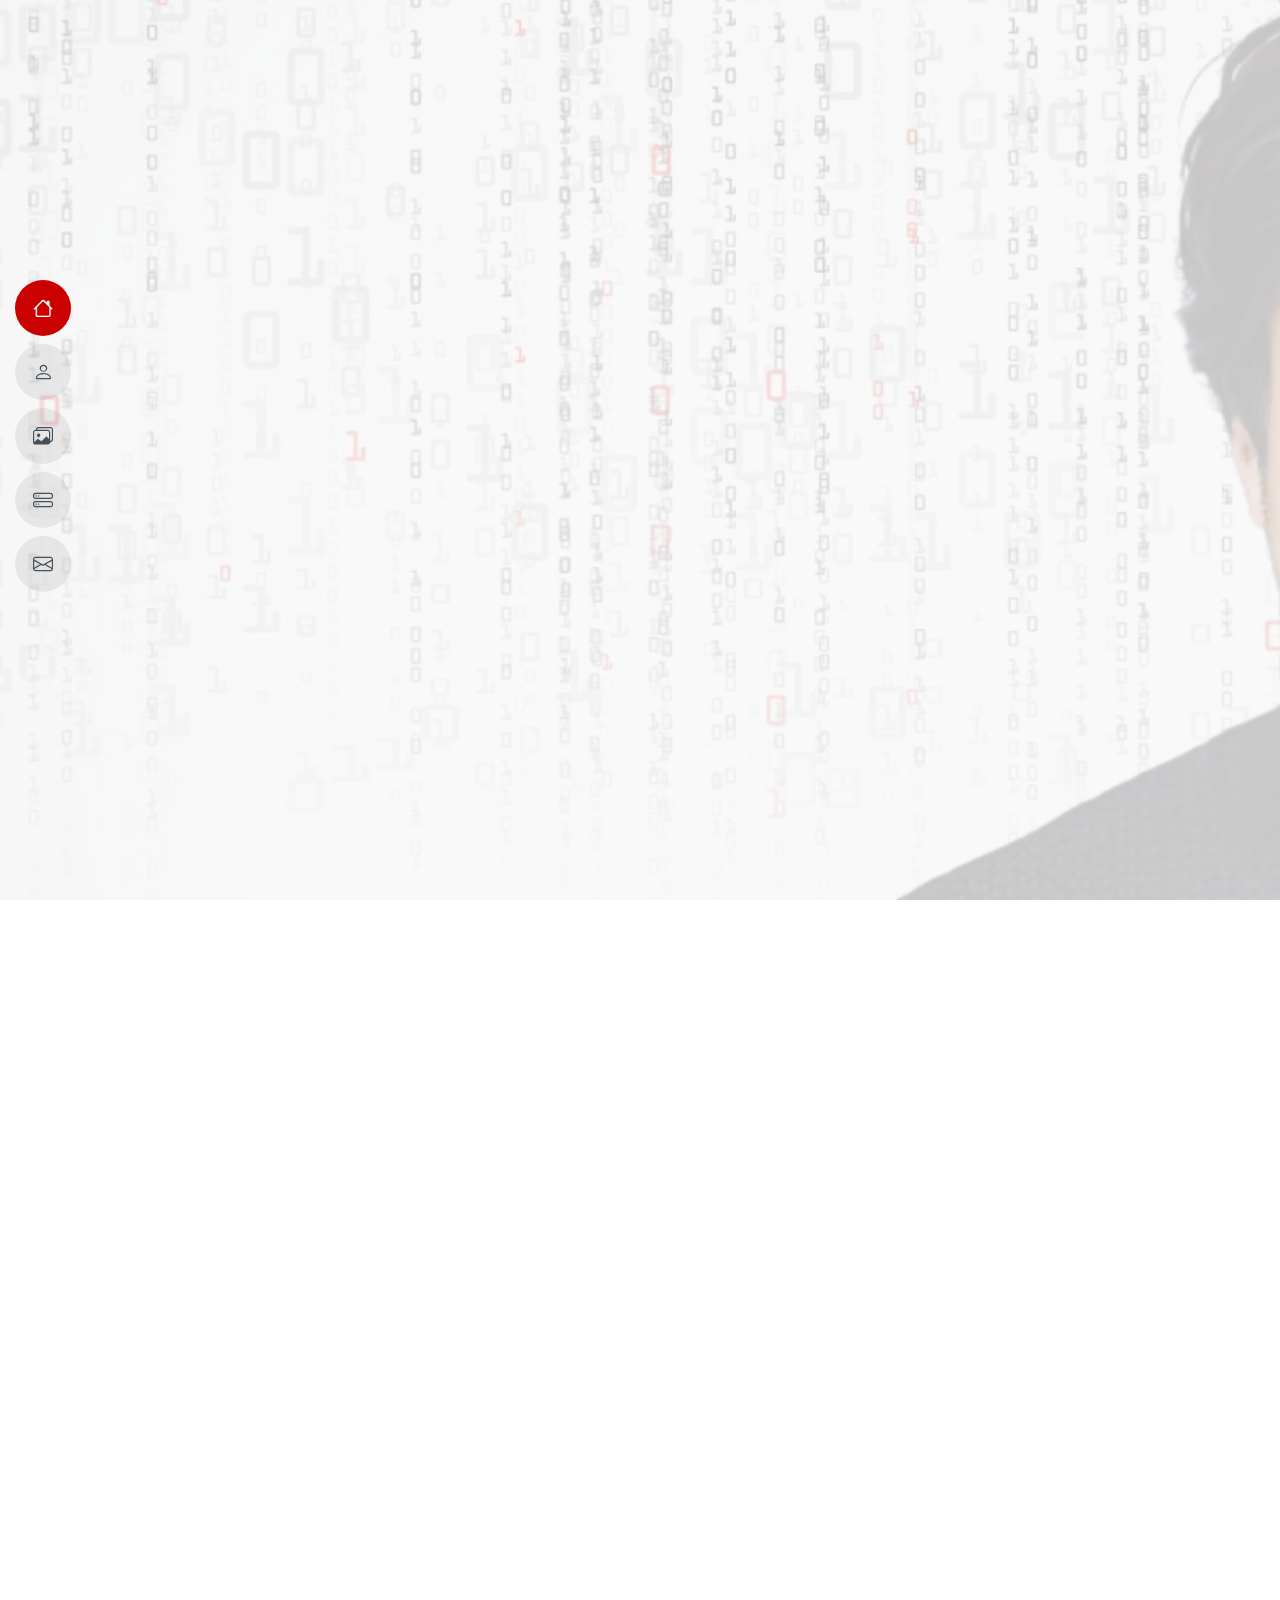
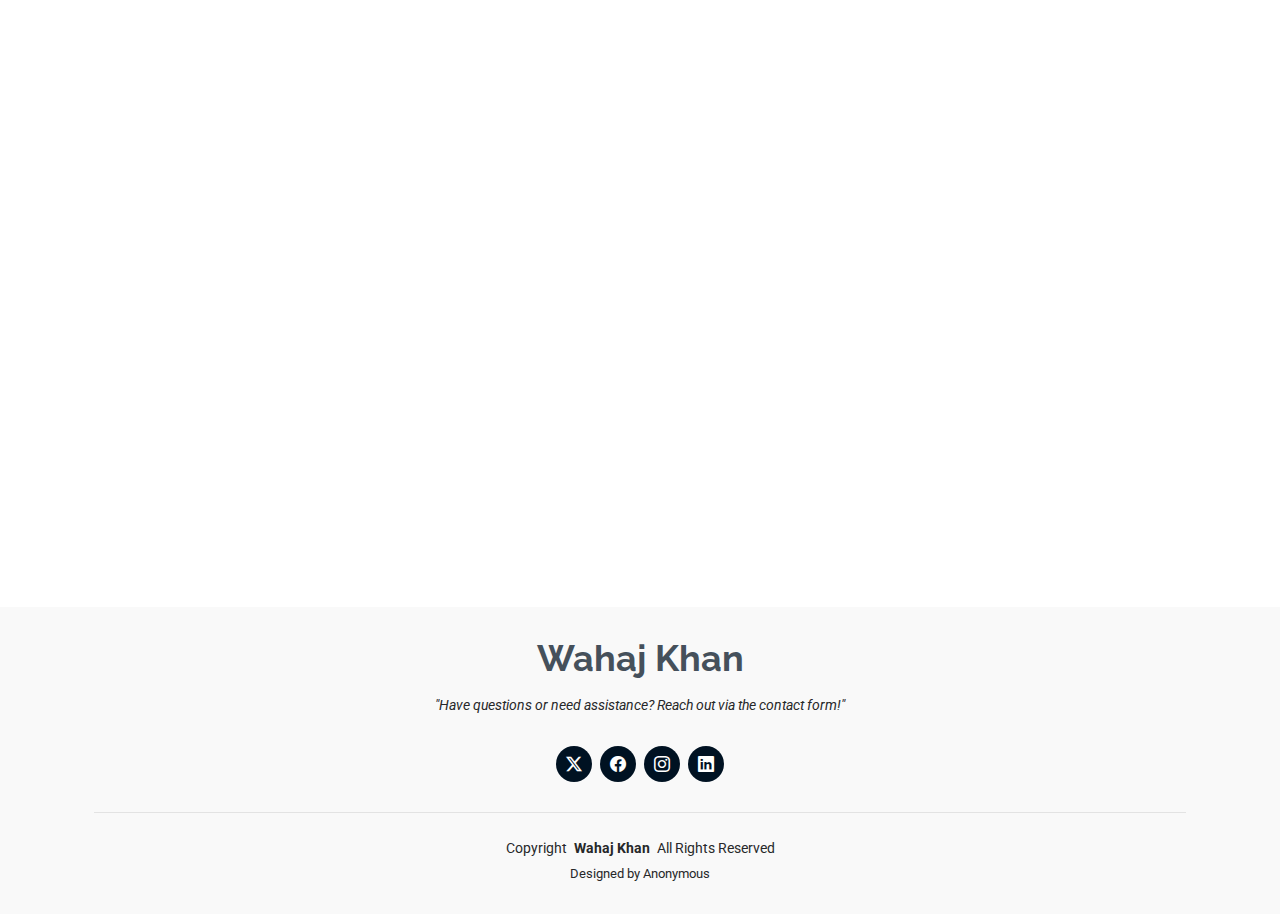
==== commit 0619b01f: "Update index.html" ====
--- a/index.html
+++ b/index.html
@@ -136,8 +136,8 @@
 
     </section><!-- /About Section -->
 
-
-
+    <!-- Stats Section -->
+    
     <!-- Skills Section -->
     <section id="skills" class="skills section">
 
@@ -233,19 +233,19 @@
 
           <ul class="portfolio-filters isotope-filters" data-aos="fade-up" data-aos-delay="100">
             <li data-filter="*" class="filter-active">All</li>
-            <li data-filter=".filter-app">Web</li>
-            <li data-filter=".filter-product">Desktop</li>
-            <li data-filter=".filter-branding">App</li>
+            <li data-filter=".filter-app">App</li>
+            <li data-filter=".filter-product">Software</li>
+            <li data-filter=".filter-branding">Web</li>
           </ul><!-- End Portfolio Filters -->
 
           <div class="row gy-4 isotope-container" data-aos="fade-up" data-aos-delay="200">
 
             <div class="col-lg-4 col-md-6 portfolio-item isotope-item filter-app">
-              <img src="assets/img/masonry-portfolio/Befiler Web.png" class="img-fluid" alt="">
-              <div class="portfolio-info">
-                <h4>Befiler Web</h4>
-                <p>See More, Click to Link Here --</p>
-                <a href="assets/img/masonry-portfolio/Befiler Web.png" title="Befiler Web"
+              <img src="assets/img/masonry-portfolio/Befiler App.png" class="img-fluid" alt="">
+              <div class="portfolio-info">
+                <h4>Befiler</h4>
+                <p>See More, Click to Link Here --</p>
+                <a href="assets/img/masonry-portfolio/Befiler App.png" title="App 1"
                   data-gallery="portfolio-gallery-app" class="glightbox preview-link"><i class="bi bi-zoom-in"></i></a>
                 <a href="portfolio-details BefilerApp.html" title="More Details" class="details-link"><i
                     class="bi bi-link-45deg"></i></a>
@@ -257,7 +257,7 @@
               <div class="portfolio-info">
                 <h4>Raptor</h4>
                 <p>See More, Click to Link Here --</p>
-                <a href="assets/img/masonry-portfolio/Raptor Software.png" title="Raptor"
+                <a href="assets/img/masonry-portfolio/Raptor Software.png" title="Product 1"
                   data-gallery="portfolio-gallery-product" class="glightbox preview-link"><i
                     class="bi bi-zoom-in"></i></a>
                 <a href="portfolio-details RaptorS.html" title="More Details" class="details-link"><i
@@ -266,11 +266,11 @@
             </div><!-- End Portfolio Item -->
 
             <div class="col-lg-4 col-md-6 portfolio-item isotope-item filter-branding">
-              <img src="assets/img/masonry-portfolio/Befiler App.png" class="img-fluid" alt="">
+              <img src="assets/img/masonry-portfolio/Befiler Web.png" class="img-fluid" alt="">
               <div class="portfolio-info">
                 <h4>Befiler</h4>
                 <p>See More, Click to Link Here --</p>
-                <a href="assets/img/masonry-portfolio/Befiler App.png" title="Befiler App"
+                <a href="assets/img/masonry-portfolio/Befiler Web.png" title="Branding 1"
                   data-gallery="portfolio-gallery-branding" class="glightbox preview-link"><i
                     class="bi bi-zoom-in"></i></a>
                 <a href="portfolio-details BefilerWeb.html" title="More Details" class="details-link"><i
@@ -279,11 +279,11 @@
             </div><!-- End Portfolio Item -->
 
             <div class="col-lg-4 col-md-6 portfolio-item isotope-item filter-app">
-              <img src="assets/img/masonry-portfolio/Shared Affairs Web.png" class="img-fluid" alt="">
-              <div class="portfolio-info">
-                <h4>Shared Affairs Web</h4>
-                <p>See More, Click to Link Here --</p>
-                <a href="assets/img/masonry-portfolio/Shared Affairs Web.png" title="Shared Affairs Web"
+              <img src="assets/img/masonry-portfolio/Shared Affairs App.png" class="img-fluid" alt="">
+              <div class="portfolio-info">
+                <h4>Shared Affairs</h4>
+                <p>See More, Click to Link Here --</p>
+                <a href="assets/img/masonry-portfolio/Shared Affairs App.png" title="App 2"
                   data-gallery="portfolio-gallery-app" class="glightbox preview-link"><i class="bi bi-zoom-in"></i></a>
                 <a href="SharedAffairsApp.html" title="More Details" class="details-link"><i
                     class="bi bi-link-45deg"></i></a>
@@ -295,7 +295,7 @@
               <div class="portfolio-info">
                 <h4>Asaan Hisab</h4>
                 <p>See More, Click to Link Here --</p>
-                <a href="assets/img/masonry-portfolio/Asaan software.png" title="Asaan Hisab"
+                <a href="assets/img/masonry-portfolio/Asaan software.png" title="Product 2"
                   data-gallery="portfolio-gallery-product" class="glightbox preview-link"><i
                     class="bi bi-zoom-in"></i></a>
                 <a href="portfolio-details AsaanS.html" title="More Details" class="details-link"><i
@@ -304,11 +304,11 @@
             </div><!-- End Portfolio Item -->
 
             <div class="col-lg-4 col-md-6 portfolio-item isotope-item filter-branding">
-              <img src="assets/img/masonry-portfolio/Auto Leap App.png" class="img-fluid" alt="">
+              <img src="assets/img/masonry-portfolio/Auto Leaf Web.png" class="img-fluid" alt="">
               <div class="portfolio-info">
                 <h4>Auto Leap</h4>
                 <p>See More, Click to Link Here --</p>
-                <a href="assets/img/masonry-portfolio/Auto Leap App.png" title="Auto Leap App"
+                <a href="assets/img/masonry-portfolio/Auto Leaf Web.png" title="Branding 2"
                   data-gallery="portfolio-gallery-branding" class="glightbox preview-link"><i
                     class="bi bi-zoom-in"></i></a>
                 <a href="portfolio-details AutoLeapWeb.html" title="More Details" class="details-link"><i
@@ -317,11 +317,11 @@
             </div><!-- End Portfolio Item -->
 
             <div class="col-lg-4 col-md-6 portfolio-item isotope-item filter-app">
-              <img src="assets/img/masonry-portfolio/Auto Leaf Web.png" class="img-fluid" alt="">
-              <div class="portfolio-info">
-                <h4>Auto Leap Web</h4>
-                <p>See More, Click to Link Here --</p>
-                <a href="assets/img/masonry-portfolio/Auto Leaf Web.png" title="Auto Leaf Web"
+              <img src="assets/img/masonry-portfolio/Auto Leap App.png" class="img-fluid" alt="">
+              <div class="portfolio-info">
+                <h4>Auto Leap</h4>
+                <p>See More, Click to Link Here --</p>
+                <a href="assets/img/masonry-portfolio/Auto Leap App.png" title="App 3"
                   data-gallery="portfolio-gallery-app" class="glightbox preview-link"><i class="bi bi-zoom-in"></i></a>
                 <a href="portfolio-details AutoLeapApp.html" title="More Details" class="details-link"><i
                     class="bi bi-link-45deg"></i></a>
@@ -333,7 +333,7 @@
               <div class="portfolio-info">
                 <h4>Emlaak Financials</h4>
                 <p>See More, Click to Link Here --</p>
-                <a href="assets/img/masonry-portfolio/Emlaak Software.png" title="Emlaak Financials"
+                <a href="assets/img/masonry-portfolio/Emlaak Software.png" title="Product 3"
                   data-gallery="portfolio-gallery-product" class="glightbox preview-link"><i
                     class="bi bi-zoom-in"></i></a>
                 <a href="portfolio-details EmlaakS.html" title="More Details" class="details-link"><i
@@ -342,11 +342,11 @@
             </div><!-- End Portfolio Item -->
 
             <div class="col-lg-4 col-md-6 portfolio-item isotope-item filter-branding">
-              <img src="assets/img/masonry-portfolio/Shared Affairs App.png" class="img-fluid" alt="">
+              <img src="assets/img/masonry-portfolio/Shared Affairs Web.png" class="img-fluid" alt="">
               <div class="portfolio-info">
                 <h4>Shared Affairs</h4>
                 <p>See More, Click to Link Here --</p>
-                <a href="assets/img/masonry-portfolio/Shared Affairs App.png" title="Shared Affairs App"
+                <a href="assets/img/masonry-portfolio/Shared Affairs Web.png" title="Branding 2"
                   data-gallery="portfolio-gallery-branding" class="glightbox preview-link"><i
                     class="bi bi-zoom-in"></i></a>
                 <a href="Shared AffairsWeb.html" title="More Details" class="details-link"><i
@@ -585,11 +585,10 @@
       <p>"Have questions or need assistance? Reach out via the contact form!"
       </p>
       <div class="social-links d-flex justify-content-center">
-        <a href=""><i class="bi bi-twitter-x"></i></a>
-        <a href=""><i class="bi bi-facebook"></i></a>
-        <a href=""><i class="bi bi-instagram"></i></a>
-        <a href=""><i class="bi bi-skype"></i></a>
-        <a href=""><i class="bi bi-linkedin"></i></a>
+        <a href="https://x.com/wahajkhan95?t=HtSC3gMKkn2r8p0QvIGmFQ&s=09"><i class="bi bi-twitter-x"></i></a>
+        <a href="https://www.facebook.com/share/1YtybSbpws/"><i class="bi bi-facebook"></i></a>
+        <a href="https://www.instagram.com/wahjhmdkhn?igsh=MWZjd3FyYmwwZTBnOQ=="><i class="bi bi-instagram"></i></a>
+        <a href="https://www.linkedin.com/in/wahajahmedkhan95?utm_source=share&utm_campaign=share_via&utm_content=profile&utm_medium=android_app"><i class="bi bi-linkedin"></i></a>
       </div>
       <div class="container">
         <div class="copyright">
@@ -600,20 +599,17 @@
           <!-- You can delete the links only if you've purchased the pro version. -->
           <!-- Licensing information: https://bootstrapmade.com/license/ -->
           <!-- Purchase the pro version with working PHP/AJAX contact form: [buy-url] -->
-          Designed by Sheikh Taha
-          <!-- <a href="https://bootstrapmade.com/">BootstrapMade</a> Distribuited by <a
-            href="https://themewagon.com">ThemeWagon</a> -->
+          Designed by Anonymous 
         </div>
       </div>
     </div>
   </footer>
 
   <!-- Scroll Top -->
-  <a href="#" id="scroll-top" class="scroll-top d-flex align-items-center justify-content-center"><i
-      class="bi bi-arrow-up-short"></i></a>
+  
 
   <!-- Preloader -->
-  <div id="preloader"></div>
+  
 
   <!-- Vendor JS Files -->
   <script src="assets/vendor/bootstrap/js/bootstrap.bundle.min.js"></script>
@@ -632,18 +628,18 @@
 
 </body>
 
-<!--Start of Tawk.to Script-->
+  <!--Start of Tawk.to Script-->
 <script type="text/javascript">
-  var Tawk_API=Tawk_API||{}, Tawk_LoadStart=new Date();
-  (function(){
-  var s1=document.createElement("script"),s0=document.getElementsByTagName("script")[0];
-  s1.async=true;
-  s1.src='https://embed.tawk.to/67988f503a8427326075b8ba/1iiluvlic';
-  s1.charset='UTF-8';
-  s1.setAttribute('crossorigin','*');
-  s0.parentNode.insertBefore(s1,s0);
-  })();
-  </script>
-  <!--End of Tawk.to Script-->
-
-</html>+var Tawk_API=Tawk_API||{}, Tawk_LoadStart=new Date();
+(function(){
+var s1=document.createElement("script"),s0=document.getElementsByTagName("script")[0];
+s1.async=true;
+s1.src='https://embed.tawk.to/67988f503a8427326075b8ba/1iiluvlic';
+s1.charset='UTF-8';
+s1.setAttribute('crossorigin','*');
+s0.parentNode.insertBefore(s1,s0);
+})();
+</script>
+<!--End of Tawk.to Script-->
+
+</html>
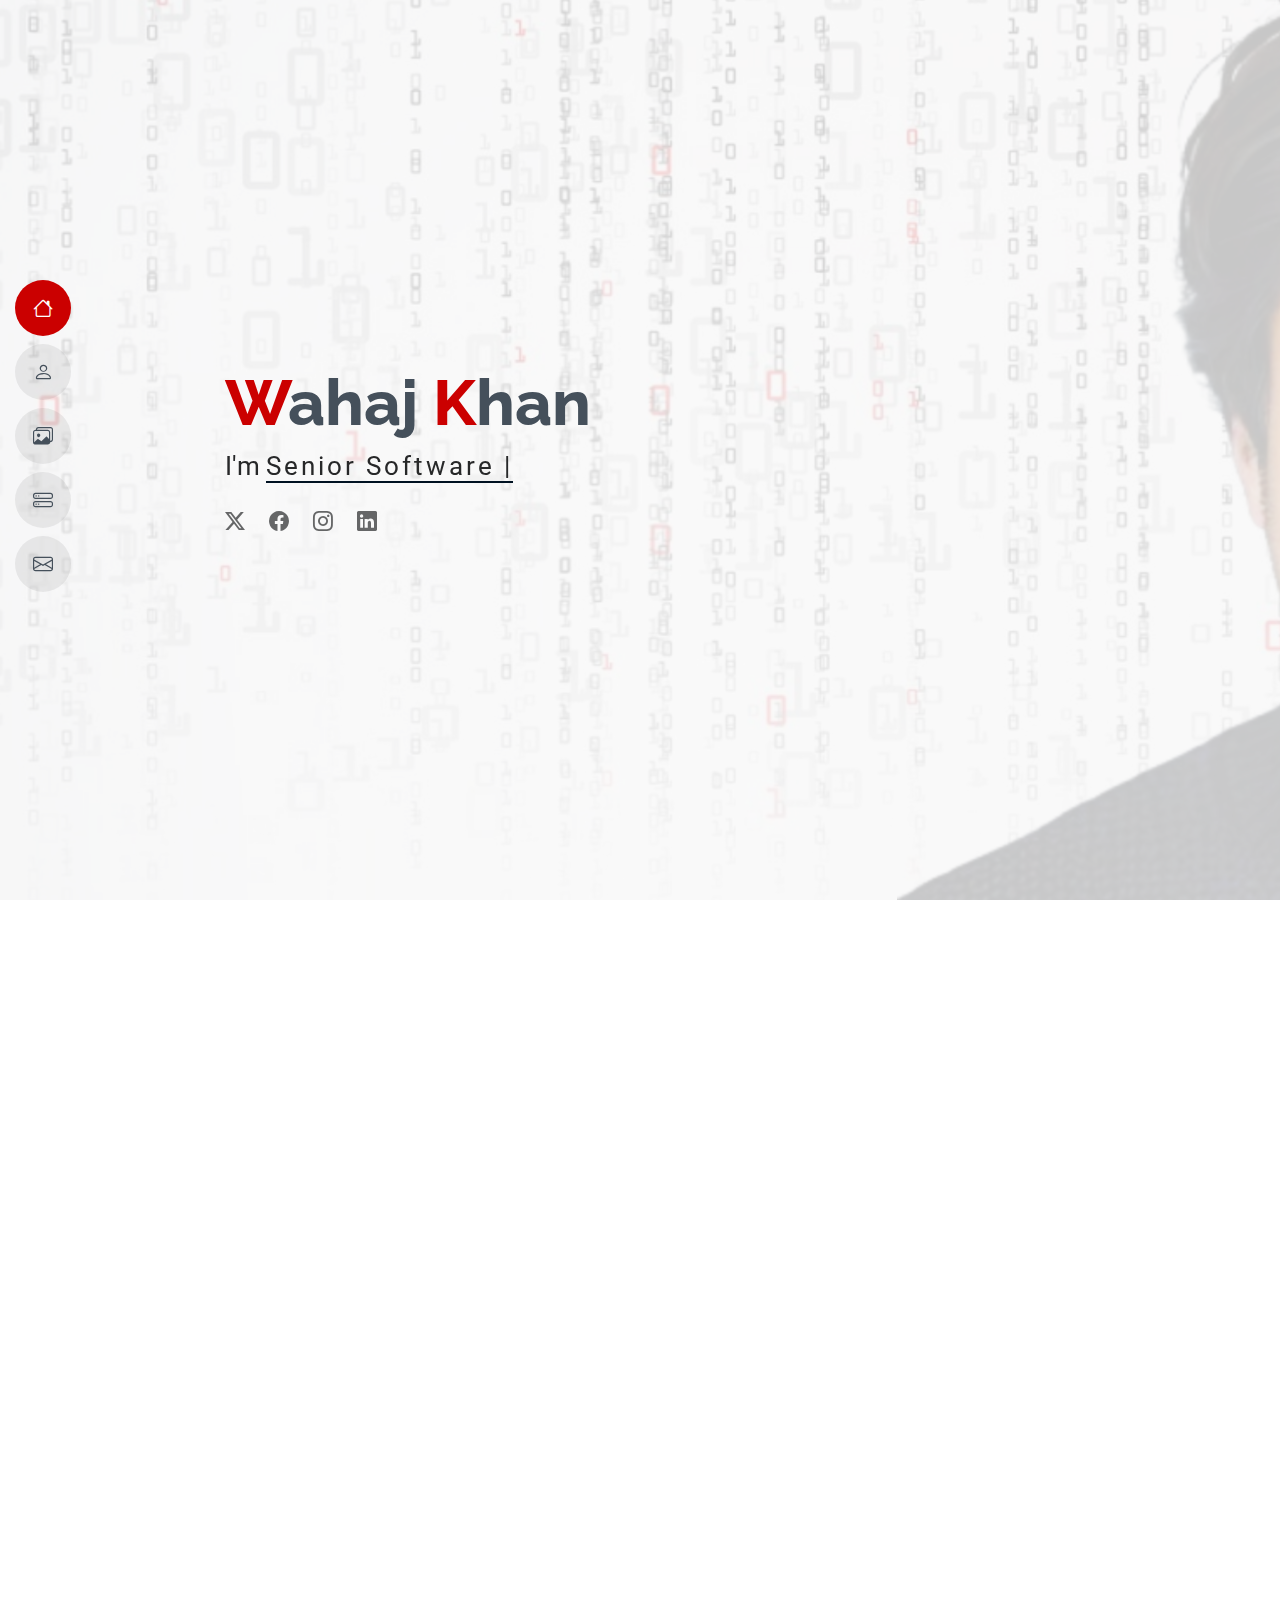
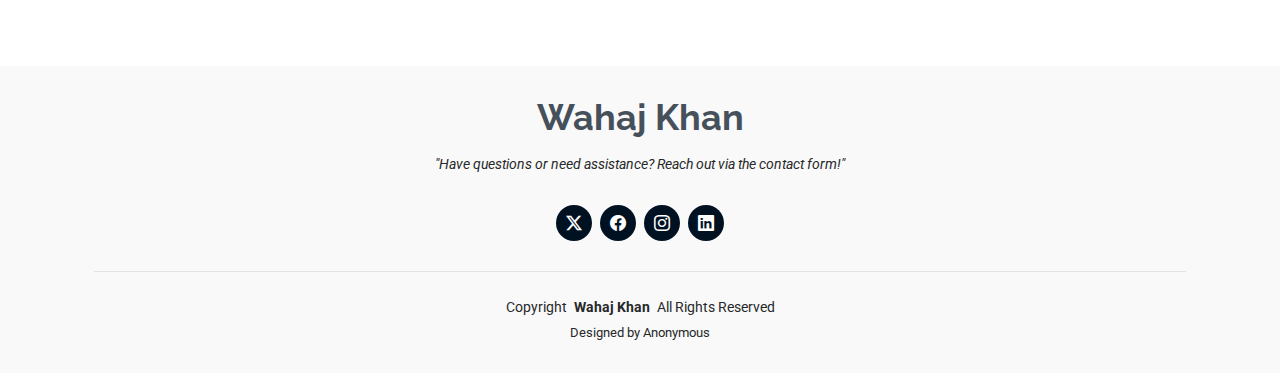
==== commit 9e6a48a7: "Update index.html" ====
--- a/index.html
+++ b/index.html
@@ -606,10 +606,12 @@
   </footer>
 
   <!-- Scroll Top -->
+<a href="#" id="scroll-top" class="scroll-top d-flex align-items-center justify-content-center"><i
+      class="bi bi-arrow-up-short"></i></a>
   
 
   <!-- Preloader -->
-  
+  <div id="preloader"></div>
 
   <!-- Vendor JS Files -->
   <script src="assets/vendor/bootstrap/js/bootstrap.bundle.min.js"></script>
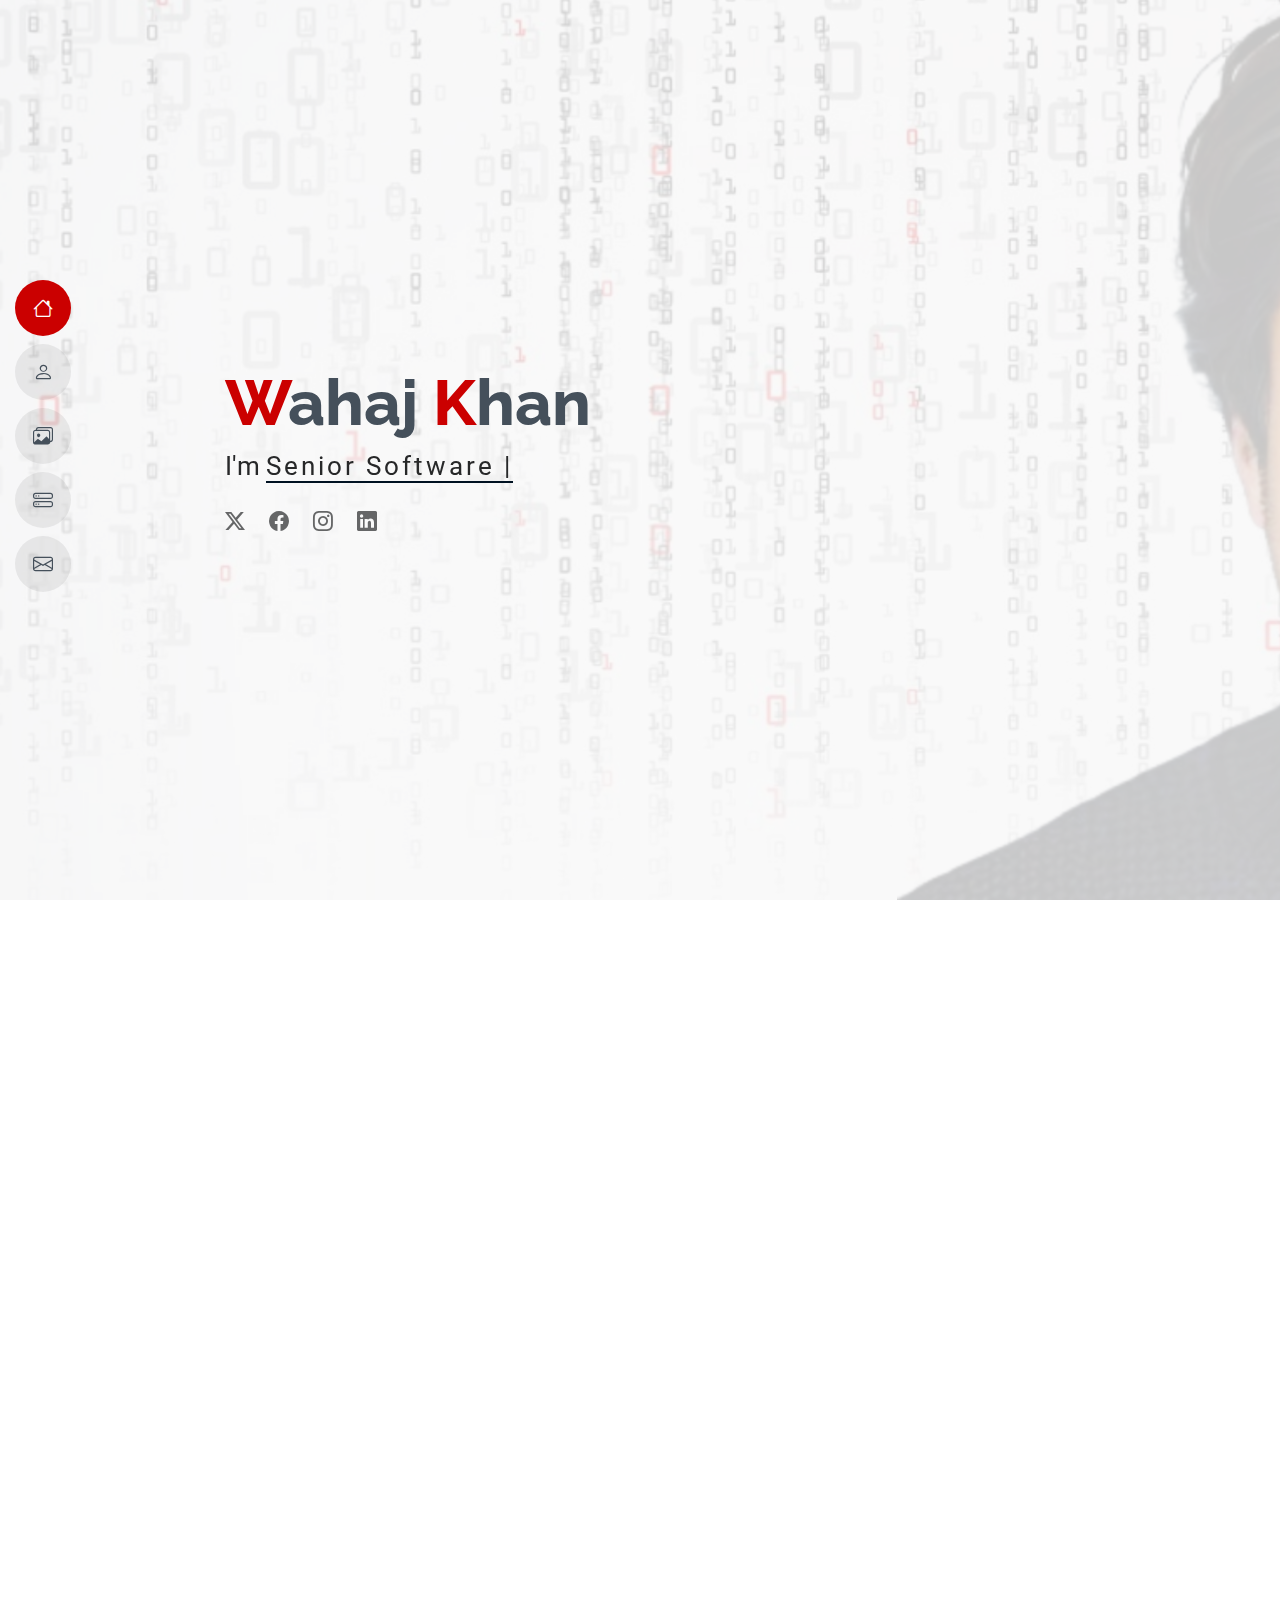
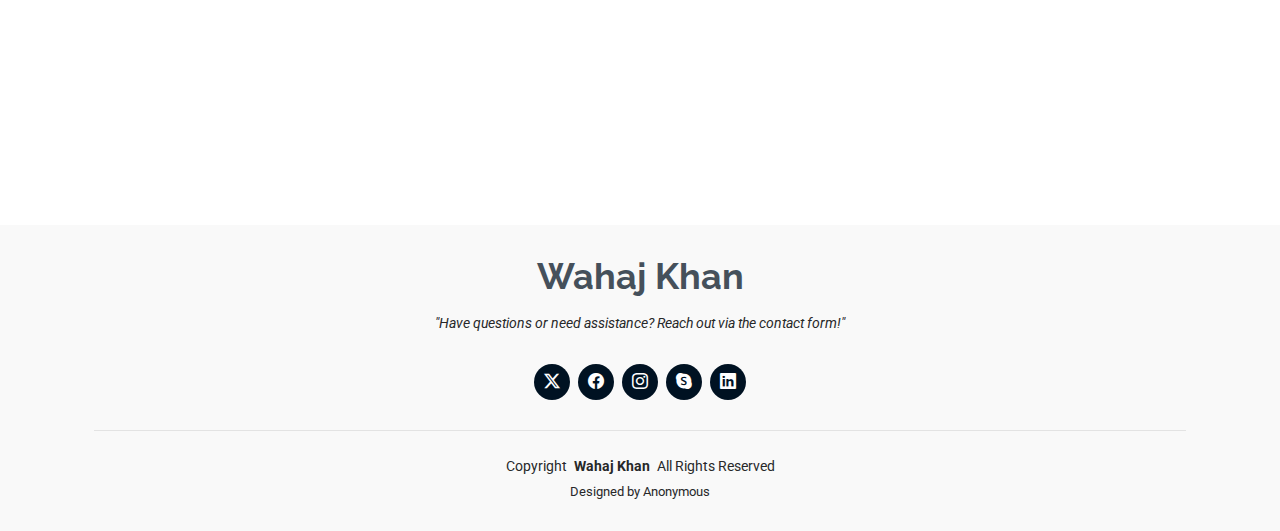
==== commit 47d95f83: "Changes" ====
--- a/index.html
+++ b/index.html
@@ -136,8 +136,8 @@
 
     </section><!-- /About Section -->
 
-    <!-- Stats Section -->
-    
+
+
     <!-- Skills Section -->
     <section id="skills" class="skills section">
 
@@ -233,19 +233,19 @@
 
           <ul class="portfolio-filters isotope-filters" data-aos="fade-up" data-aos-delay="100">
             <li data-filter="*" class="filter-active">All</li>
-            <li data-filter=".filter-app">App</li>
-            <li data-filter=".filter-product">Software</li>
-            <li data-filter=".filter-branding">Web</li>
+            <li data-filter=".filter-app">Web</li>
+            <li data-filter=".filter-product">Desktop</li>
+            <li data-filter=".filter-branding">App</li>
           </ul><!-- End Portfolio Filters -->
 
           <div class="row gy-4 isotope-container" data-aos="fade-up" data-aos-delay="200">
 
             <div class="col-lg-4 col-md-6 portfolio-item isotope-item filter-app">
-              <img src="assets/img/masonry-portfolio/Befiler App.png" class="img-fluid" alt="">
-              <div class="portfolio-info">
-                <h4>Befiler</h4>
-                <p>See More, Click to Link Here --</p>
-                <a href="assets/img/masonry-portfolio/Befiler App.png" title="App 1"
+              <img src="assets/img/masonry-portfolio/Befiler Web.png" class="img-fluid" alt="">
+              <div class="portfolio-info">
+                <h4>Befiler Web</h4>
+                <p>See More, Click to Link Here --</p>
+                <a href="assets/img/masonry-portfolio/Befiler Web.png" title="Befiler Web"
                   data-gallery="portfolio-gallery-app" class="glightbox preview-link"><i class="bi bi-zoom-in"></i></a>
                 <a href="portfolio-details BefilerApp.html" title="More Details" class="details-link"><i
                     class="bi bi-link-45deg"></i></a>
@@ -257,7 +257,7 @@
               <div class="portfolio-info">
                 <h4>Raptor</h4>
                 <p>See More, Click to Link Here --</p>
-                <a href="assets/img/masonry-portfolio/Raptor Software.png" title="Product 1"
+                <a href="assets/img/masonry-portfolio/Raptor Software.png" title="Raptor"
                   data-gallery="portfolio-gallery-product" class="glightbox preview-link"><i
                     class="bi bi-zoom-in"></i></a>
                 <a href="portfolio-details RaptorS.html" title="More Details" class="details-link"><i
@@ -266,11 +266,11 @@
             </div><!-- End Portfolio Item -->
 
             <div class="col-lg-4 col-md-6 portfolio-item isotope-item filter-branding">
-              <img src="assets/img/masonry-portfolio/Befiler Web.png" class="img-fluid" alt="">
+              <img src="assets/img/masonry-portfolio/Befiler App.png" class="img-fluid" alt="">
               <div class="portfolio-info">
                 <h4>Befiler</h4>
                 <p>See More, Click to Link Here --</p>
-                <a href="assets/img/masonry-portfolio/Befiler Web.png" title="Branding 1"
+                <a href="assets/img/masonry-portfolio/Befiler App.png" title="Befiler App"
                   data-gallery="portfolio-gallery-branding" class="glightbox preview-link"><i
                     class="bi bi-zoom-in"></i></a>
                 <a href="portfolio-details BefilerWeb.html" title="More Details" class="details-link"><i
@@ -279,11 +279,11 @@
             </div><!-- End Portfolio Item -->
 
             <div class="col-lg-4 col-md-6 portfolio-item isotope-item filter-app">
-              <img src="assets/img/masonry-portfolio/Shared Affairs App.png" class="img-fluid" alt="">
-              <div class="portfolio-info">
-                <h4>Shared Affairs</h4>
-                <p>See More, Click to Link Here --</p>
-                <a href="assets/img/masonry-portfolio/Shared Affairs App.png" title="App 2"
+              <img src="assets/img/masonry-portfolio/Shared Affairs Web.png" class="img-fluid" alt="">
+              <div class="portfolio-info">
+                <h4>Shared Affairs Web</h4>
+                <p>See More, Click to Link Here --</p>
+                <a href="assets/img/masonry-portfolio/Shared Affairs Web.png" title="Shared Affairs Web"
                   data-gallery="portfolio-gallery-app" class="glightbox preview-link"><i class="bi bi-zoom-in"></i></a>
                 <a href="SharedAffairsApp.html" title="More Details" class="details-link"><i
                     class="bi bi-link-45deg"></i></a>
@@ -295,7 +295,7 @@
               <div class="portfolio-info">
                 <h4>Asaan Hisab</h4>
                 <p>See More, Click to Link Here --</p>
-                <a href="assets/img/masonry-portfolio/Asaan software.png" title="Product 2"
+                <a href="assets/img/masonry-portfolio/Asaan software.png" title="Asaan Hisab"
                   data-gallery="portfolio-gallery-product" class="glightbox preview-link"><i
                     class="bi bi-zoom-in"></i></a>
                 <a href="portfolio-details AsaanS.html" title="More Details" class="details-link"><i
@@ -304,11 +304,11 @@
             </div><!-- End Portfolio Item -->
 
             <div class="col-lg-4 col-md-6 portfolio-item isotope-item filter-branding">
-              <img src="assets/img/masonry-portfolio/Auto Leaf Web.png" class="img-fluid" alt="">
+              <img src="assets/img/masonry-portfolio/Auto Leap App.png" class="img-fluid" alt="">
               <div class="portfolio-info">
                 <h4>Auto Leap</h4>
                 <p>See More, Click to Link Here --</p>
-                <a href="assets/img/masonry-portfolio/Auto Leaf Web.png" title="Branding 2"
+                <a href="assets/img/masonry-portfolio/Auto Leap App.png" title="Auto Leap App"
                   data-gallery="portfolio-gallery-branding" class="glightbox preview-link"><i
                     class="bi bi-zoom-in"></i></a>
                 <a href="portfolio-details AutoLeapWeb.html" title="More Details" class="details-link"><i
@@ -317,11 +317,11 @@
             </div><!-- End Portfolio Item -->
 
             <div class="col-lg-4 col-md-6 portfolio-item isotope-item filter-app">
-              <img src="assets/img/masonry-portfolio/Auto Leap App.png" class="img-fluid" alt="">
-              <div class="portfolio-info">
-                <h4>Auto Leap</h4>
-                <p>See More, Click to Link Here --</p>
-                <a href="assets/img/masonry-portfolio/Auto Leap App.png" title="App 3"
+              <img src="assets/img/masonry-portfolio/Auto Leaf Web.png" class="img-fluid" alt="">
+              <div class="portfolio-info">
+                <h4>Auto Leap Web</h4>
+                <p>See More, Click to Link Here --</p>
+                <a href="assets/img/masonry-portfolio/Auto Leaf Web.png" title="Auto Leaf Web"
                   data-gallery="portfolio-gallery-app" class="glightbox preview-link"><i class="bi bi-zoom-in"></i></a>
                 <a href="portfolio-details AutoLeapApp.html" title="More Details" class="details-link"><i
                     class="bi bi-link-45deg"></i></a>
@@ -333,7 +333,7 @@
               <div class="portfolio-info">
                 <h4>Emlaak Financials</h4>
                 <p>See More, Click to Link Here --</p>
-                <a href="assets/img/masonry-portfolio/Emlaak Software.png" title="Product 3"
+                <a href="assets/img/masonry-portfolio/Emlaak Software.png" title="Emlaak Financials"
                   data-gallery="portfolio-gallery-product" class="glightbox preview-link"><i
                     class="bi bi-zoom-in"></i></a>
                 <a href="portfolio-details EmlaakS.html" title="More Details" class="details-link"><i
@@ -342,11 +342,11 @@
             </div><!-- End Portfolio Item -->
 
             <div class="col-lg-4 col-md-6 portfolio-item isotope-item filter-branding">
-              <img src="assets/img/masonry-portfolio/Shared Affairs Web.png" class="img-fluid" alt="">
+              <img src="assets/img/masonry-portfolio/Shared Affairs App.png" class="img-fluid" alt="">
               <div class="portfolio-info">
                 <h4>Shared Affairs</h4>
                 <p>See More, Click to Link Here --</p>
-                <a href="assets/img/masonry-portfolio/Shared Affairs Web.png" title="Branding 2"
+                <a href="assets/img/masonry-portfolio/Shared Affairs App.png" title="Shared Affairs App"
                   data-gallery="portfolio-gallery-branding" class="glightbox preview-link"><i
                     class="bi bi-zoom-in"></i></a>
                 <a href="Shared AffairsWeb.html" title="More Details" class="details-link"><i
@@ -430,64 +430,7 @@
             </div>
           </div><!-- End Service Item -->
 
-          <!-- <div class="col-lg-4 col-md-6" data-aos="fade-up" data-aos-delay="400">
-            <div class="service-item item-red position-relative">
-              <div class="icon">
-                <svg width="100" height="100" viewBox="0 0 600 600" xmlns="http://www.w3.org/2000/svg">
-                  <path stroke="none" stroke-width="0" fill="#f5f5f5"
-                    d="M300,503.46388370962813C374.79870501325706,506.71871716319447,464.8034551963731,527.1746412648533,510.4981551193396,467.86667711651364C555.9287308511215,408.9015244558933,512.6030010748507,327.5744911775523,490.211057578863,256.5855673507754C471.097692560561,195.9906835881958,447.69079081568157,138.11976852964426,395.19560036434837,102.3242989838813C329.3053358748298,57.3949838291264,248.02791733380457,8.279543830951368,175.87071277845988,42.242879143198664C103.41431057327972,76.34704239035025,93.79494320519305,170.9812938413882,81.28167332365135,250.07896920659033C70.17666984294237,320.27484674793965,64.84698225790005,396.69656628748305,111.28512138212992,450.4950937839243C156.20124167950087,502.5303643271138,231.32542653798444,500.4755392045468,300,503.46388370962813">
-                  </path>
-                </svg>
-                <i class="bi bi-bounding-box-circles"></i>
-              </div>
-              <a href="#" class="stretched-link">
-                <h3>Asperiores Commodit</h3>
-              </a>
-              <p>Non et temporibus minus omnis sed dolor esse consequatur. Cupiditate sed error ea fuga sit provident
-                adipisci neque.</p>
-              <a href="#" class="stretched-link"></a>
-            </div>
-          </div>
-          End Service Item -->
-
-          <!-- <div class="col-lg-4 col-md-6" data-aos="fade-up" data-aos-delay="500">
-            <div class="service-item item-indigo position-relative">
-              <div class="icon">
-                <svg width="100" height="100" viewBox="0 0 600 600" xmlns="http://www.w3.org/2000/svg">
-                  <path stroke="none" stroke-width="0" fill="#f5f5f5"
-                    d="M300,532.3542879108572C369.38199826031484,532.3153073249985,429.10787420159085,491.63046689027357,474.5244479745417,439.17860296908856C522.8885846962883,383.3225815378663,569.1668002868075,314.3205725914397,550.7432151929288,242.7694973846089C532.6665558377875,172.5657663291529,456.2379748765914,142.6223662098291,390.3689995646985,112.34683881706744C326.66090330228417,83.06452184765237,258.84405631176094,53.51806209861945,193.32584062364296,78.48882559362697C121.61183558270385,105.82097193414197,62.805066853699245,167.19869350419734,48.57481801355237,242.6138429142374C34.843463184063346,315.3850353017275,76.69343916112496,383.4422959591041,125.22947124332185,439.3748458443577C170.7312796277747,491.8107796887764,230.57421082200815,532.3932930995766,300,532.3542879108572">
-                  </path>
-                </svg>
-                <i class="bi bi-calendar4-week icon"></i>
-              </div>
-              <a href="#" class="stretched-link">
-                <h3>Velit Doloremque</h3>
-              </a>
-              <p>Cumque et suscipit saepe. Est maiores autem enim facilis ut aut ipsam corporis aut. Sed animi at autem
-                alias eius labore.</p>
-              <a href="#" class="stretched-link"></a>
-            </div>
-          </div> -->
-          <!-- End Service Item -->
-
-          <!-- <div class="col-lg-4 col-md-6" data-aos="fade-up" data-aos-delay="600">
-            <div class="service-item item-pink position-relative">
-              <div class="icon">
-                <svg width="100" height="100" viewBox="0 0 600 600" xmlns="http://www.w3.org/2000/svg">
-                  <path stroke="none" stroke-width="0" fill="#f5f5f5"
-                    d="M300,566.797414625762C385.7384707136149,576.1784315230908,478.7894351017131,552.8928747891023,531.9192734346935,484.94944893311C584.6109503024035,417.5663521118492,582.489472248146,322.67544863468447,553.9536738515405,242.03673114598146C529.1557734026468,171.96086150256528,465.24506316201064,127.66468636344209,395.9583748389544,100.7403814666027C334.2173773831606,76.7482773500951,269.4350130405921,84.62216499799875,207.1952322260088,107.2889140133804C132.92018162631612,134.33871894543012,41.79353780512637,160.00259165414826,22.644507872594943,236.69541883565114C3.319112789854554,314.0945973066697,72.72355303640163,379.243833228382,124.04198916343866,440.3218312028393C172.9286146004772,498.5055451809895,224.45579914871206,558.5317968840102,300,566.797414625762">
-                  </path>
-                </svg>
-                <i class="bi bi-chat-square-text"></i>
-              </div>
-              <a href="#" class="stretched-link">
-                <h3>Dolori Architecto</h3>
-              </a>
-              <p>Hic molestias ea quibusdam eos. Fugiat enim doloremque aut neque non et debitis iure. Corrupti
-                recusandae ducimus enim.</p>
-              <a href="#" class="stretched-link"></a>
-            </div>
-          </div> -->
+         
           <!-- End Service Item -->
 
         </div>
@@ -524,7 +467,7 @@
               <i class="bi bi-telephone flex-shrink-0"></i>
               <div>
                 <h3>Call Us</h3>
-                <p>+31 6 27475438</p>
+                <p>+49 152 21325493</p>
               </div>
             </div><!-- End Info Item -->
 
@@ -532,7 +475,7 @@
               <i class="bi bi-envelope flex-shrink-0"></i>
               <div>
                 <h3>Email Us</h3>
-                <p>info@example.com</p>
+                <p>wahajahmedkhan95@gmail.com</p>
               </div>
             </div><!-- End Info Item -->
 
@@ -585,30 +528,26 @@
       <p>"Have questions or need assistance? Reach out via the contact form!"
       </p>
       <div class="social-links d-flex justify-content-center">
-        <a href="https://x.com/wahajkhan95?t=HtSC3gMKkn2r8p0QvIGmFQ&s=09"><i class="bi bi-twitter-x"></i></a>
-        <a href="https://www.facebook.com/share/1YtybSbpws/"><i class="bi bi-facebook"></i></a>
-        <a href="https://www.instagram.com/wahjhmdkhn?igsh=MWZjd3FyYmwwZTBnOQ=="><i class="bi bi-instagram"></i></a>
-        <a href="https://www.linkedin.com/in/wahajahmedkhan95?utm_source=share&utm_campaign=share_via&utm_content=profile&utm_medium=android_app"><i class="bi bi-linkedin"></i></a>
+        <a href=""><i class="bi bi-twitter-x"></i></a>
+        <a href=""><i class="bi bi-facebook"></i></a>
+        <a href=""><i class="bi bi-instagram"></i></a>
+        <a href=""><i class="bi bi-skype"></i></a>
+        <a href=""><i class="bi bi-linkedin"></i></a>
       </div>
       <div class="container">
         <div class="copyright">
           <span>Copyright</span> <strong class="px-1 sitename">Wahaj Khan</strong> <span>All Rights Reserved</span>
         </div>
         <div class="credits">
-          <!-- All the links in the footer should remain intact. -->
-          <!-- You can delete the links only if you've purchased the pro version. -->
-          <!-- Licensing information: https://bootstrapmade.com/license/ -->
-          <!-- Purchase the pro version with working PHP/AJAX contact form: [buy-url] -->
-          Designed by Anonymous 
+          Designed by Anonymous
         </div>
       </div>
     </div>
   </footer>
 
   <!-- Scroll Top -->
-<a href="#" id="scroll-top" class="scroll-top d-flex align-items-center justify-content-center"><i
+  <a href="#" id="scroll-top" class="scroll-top d-flex align-items-center justify-content-center"><i
       class="bi bi-arrow-up-short"></i></a>
-  
 
   <!-- Preloader -->
   <div id="preloader"></div>
@@ -630,18 +569,18 @@
 
 </body>
 
-  <!--Start of Tawk.to Script-->
+<!--Start of Tawk.to Script-->
 <script type="text/javascript">
-var Tawk_API=Tawk_API||{}, Tawk_LoadStart=new Date();
-(function(){
-var s1=document.createElement("script"),s0=document.getElementsByTagName("script")[0];
-s1.async=true;
-s1.src='https://embed.tawk.to/67988f503a8427326075b8ba/1iiluvlic';
-s1.charset='UTF-8';
-s1.setAttribute('crossorigin','*');
-s0.parentNode.insertBefore(s1,s0);
-})();
-</script>
-<!--End of Tawk.to Script-->
-
-</html>
+  var Tawk_API=Tawk_API||{}, Tawk_LoadStart=new Date();
+  (function(){
+  var s1=document.createElement("script"),s0=document.getElementsByTagName("script")[0];
+  s1.async=true;
+  s1.src='https://embed.tawk.to/67988f503a8427326075b8ba/1iiluvlic';
+  s1.charset='UTF-8';
+  s1.setAttribute('crossorigin','*');
+  s0.parentNode.insertBefore(s1,s0);
+  })();
+  </script>
+  <!--End of Tawk.to Script-->
+
+</html>--- a/assets/css/main.css
+++ b/assets/css/main.css
@@ -383,15 +383,15 @@
   right: 15px;
   bottom: -15px;
   z-index: 99999;
-  background-color: var(--accent-color);
-  width: 44px;
-  height: 44px;
+  background-color:#cb0000;
+  width: 50px;
+  height: 50px;
   border-radius: 50px;
   transition: all 0.4s;
 }
 
 .scroll-top i {
-  font-size: 24px;
+  font-size: 30px;
   color: var(--contrast-color);
   line-height: 0;
 }
@@ -404,7 +404,8 @@
 .scroll-top.active {
   visibility: visible;
   opacity: 1;
-  bottom: 15px;
+  bottom: 6rem;
+  right: 30px;
 }
 
 /*--------------------------------------------------------------
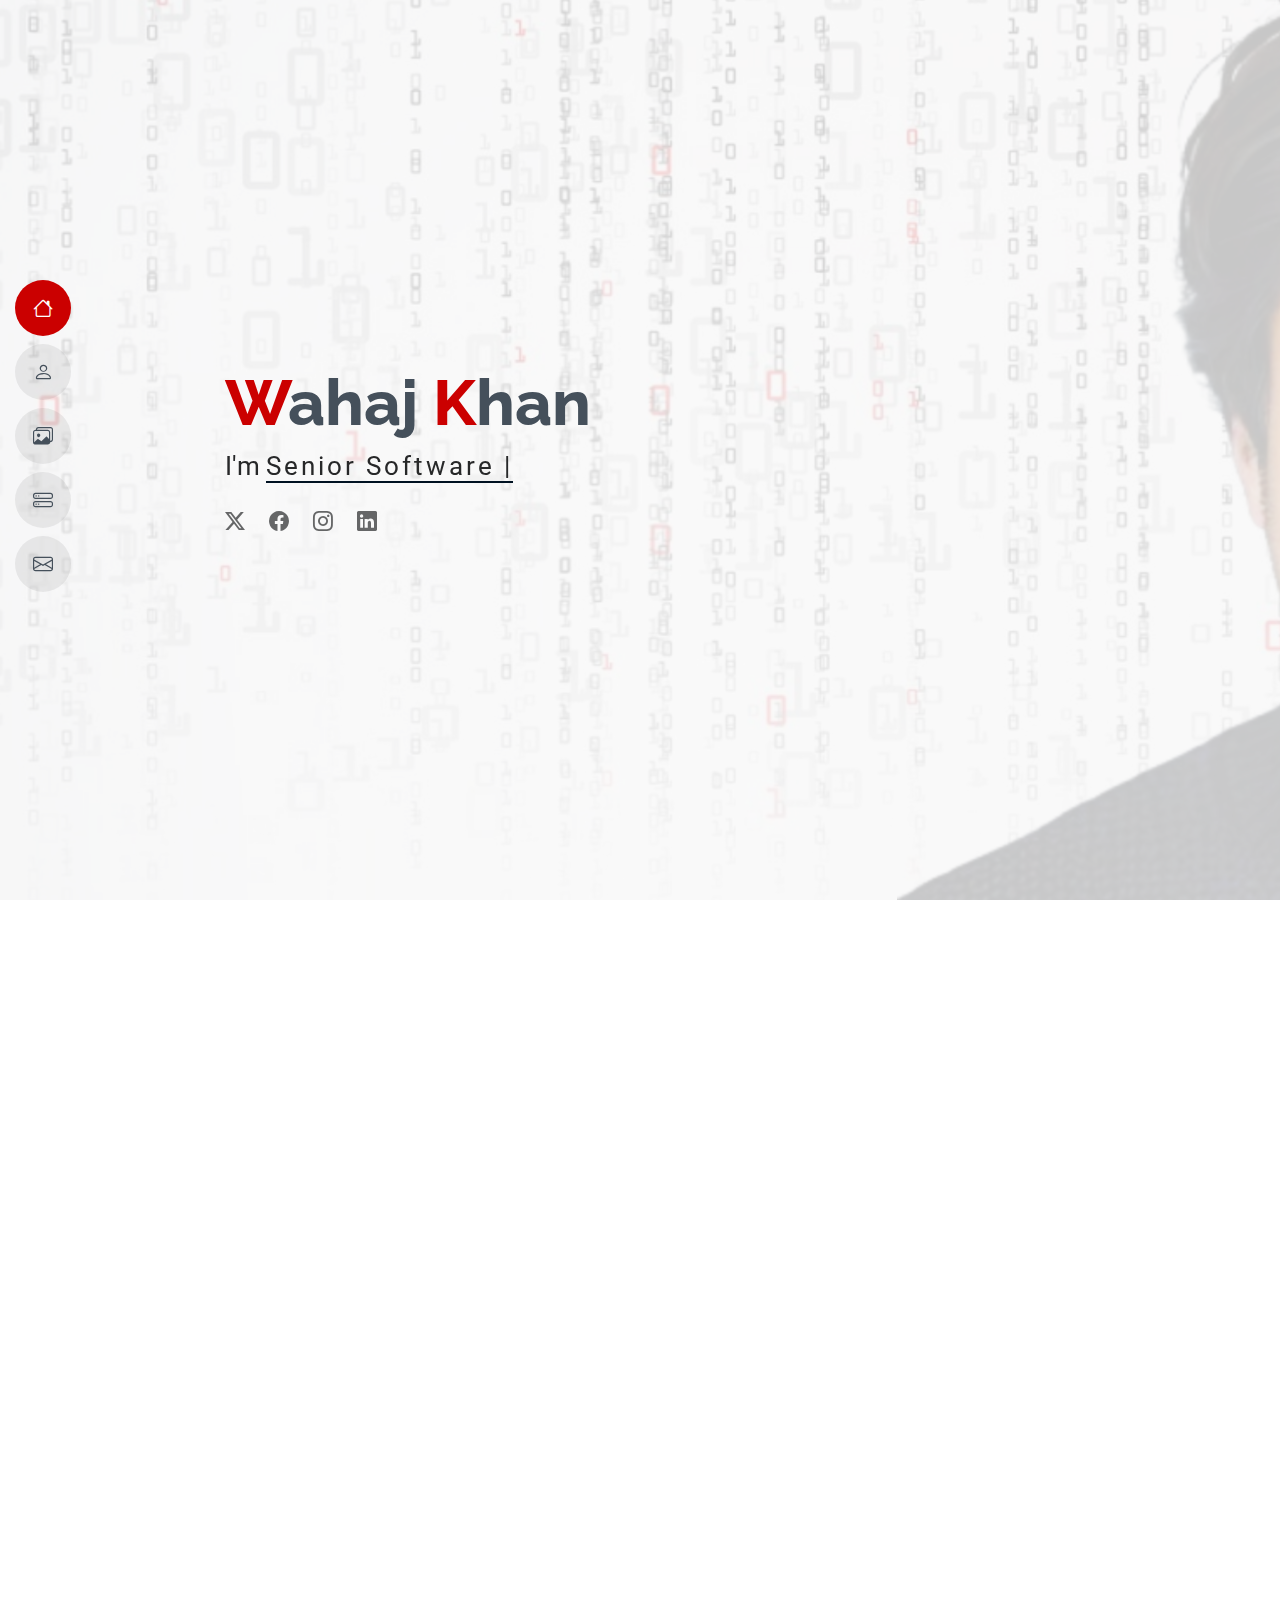
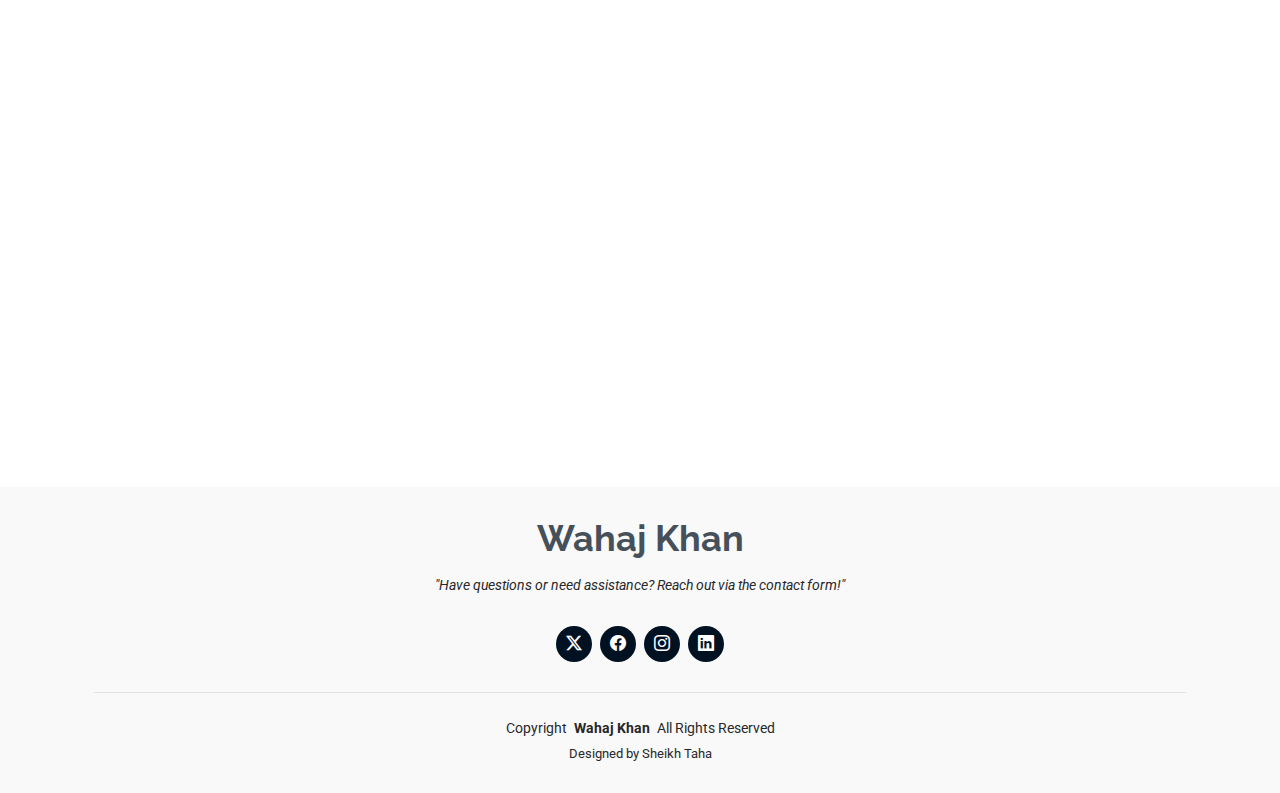
==== commit a6581b1c: "Merge branch 'main' of https://github.com/Taha0528/WJ-Resume" ====
--- a/index.html
+++ b/index.html
@@ -136,7 +136,54 @@
 
     </section><!-- /About Section -->
 
-
+    <!-- Stats Section -->
+    <section id="stats" class="stats section">
+
+      <div class="container" data-aos="fade-up" data-aos-delay="100">
+
+        <div class="row gy-4">
+
+          <div class="col-lg-3 col-md-6 d-flex flex-column align-items-center">
+            <i class="bi bi-emoji-smile"></i>
+            <div class="stats-item">
+              <span data-purecounter-start="0" data-purecounter-end="232" data-purecounter-duration="1"
+                class="purecounter"></span>
+              <p>Happy Clients</p>
+            </div>
+          </div><!-- End Stats Item -->
+
+          <div class="col-lg-3 col-md-6 d-flex flex-column align-items-center">
+            <i class="bi bi-journal-richtext"></i>
+            <div class="stats-item">
+              <span data-purecounter-start="0" data-purecounter-end="521" data-purecounter-duration="1"
+                class="purecounter"></span>
+              <p>Projects</p>
+            </div>
+          </div><!-- End Stats Item -->
+
+          <div class="col-lg-3 col-md-6 d-flex flex-column align-items-center">
+            <i class="bi bi-headset"></i>
+            <div class="stats-item">
+              <span data-purecounter-start="0" data-purecounter-end="1463" data-purecounter-duration="1"
+                class="purecounter"></span>
+              <p>Hours Of Support</p>
+            </div>
+          </div><!-- End Stats Item -->
+
+          <div class="col-lg-3 col-md-6 d-flex flex-column align-items-center">
+            <i class="bi bi-people"></i>
+            <div class="stats-item">
+              <span data-purecounter-start="0" data-purecounter-end="15" data-purecounter-duration="1"
+                class="purecounter"></span>
+              <p>Hard Workers</p>
+            </div>
+          </div><!-- End Stats Item -->
+
+        </div>
+
+      </div>
+
+    </section><!-- /Stats Section -->
 
     <!-- Skills Section -->
     <section id="skills" class="skills section">
@@ -528,26 +575,32 @@
       <p>"Have questions or need assistance? Reach out via the contact form!"
       </p>
       <div class="social-links d-flex justify-content-center">
-        <a href=""><i class="bi bi-twitter-x"></i></a>
-        <a href=""><i class="bi bi-facebook"></i></a>
-        <a href=""><i class="bi bi-instagram"></i></a>
-        <a href=""><i class="bi bi-skype"></i></a>
-        <a href=""><i class="bi bi-linkedin"></i></a>
+        <a href="https://x.com/wahajkhan95?t=HtSC3gMKkn2r8p0QvIGmFQ&s=09"><i class="bi bi-twitter-x"></i></a>
+        <a href="https://www.facebook.com/share/1YtybSbpws/"><i class="bi bi-facebook"></i></a>
+        <a href="https://www.instagram.com/wahjhmdkhn?igsh=MWZjd3FyYmwwZTBnOQ=="><i class="bi bi-instagram"></i></a>
+        <a href="https://www.linkedin.com/in/wahajahmedkhan95?utm_source=share&utm_campaign=share_via&utm_content=profile&utm_medium=android_app"><i class="bi bi-linkedin"></i></a>
       </div>
       <div class="container">
         <div class="copyright">
           <span>Copyright</span> <strong class="px-1 sitename">Wahaj Khan</strong> <span>All Rights Reserved</span>
         </div>
         <div class="credits">
-          Designed by Anonymous
+          <!-- All the links in the footer should remain intact. -->
+          <!-- You can delete the links only if you've purchased the pro version. -->
+          <!-- Licensing information: https://bootstrapmade.com/license/ -->
+          <!-- Purchase the pro version with working PHP/AJAX contact form: [buy-url] -->
+          Designed by Sheikh Taha
+          <!-- <a href="https://bootstrapmade.com/">BootstrapMade</a> Distribuited by <a
+            href="https://themewagon.com">ThemeWagon</a> -->
         </div>
       </div>
     </div>
   </footer>
 
   <!-- Scroll Top -->
-  <a href="#" id="scroll-top" class="scroll-top d-flex align-items-center justify-content-center"><i
+<a href="#" id="scroll-top" class="scroll-top d-flex align-items-center justify-content-center"><i
       class="bi bi-arrow-up-short"></i></a>
+  
 
   <!-- Preloader -->
   <div id="preloader"></div>
@@ -568,6 +621,20 @@
   <script src="assets/js/main.js"></script>
 
 </body>
+
+  <!--Start of Tawk.to Script-->
+<script type="text/javascript">
+var Tawk_API=Tawk_API||{}, Tawk_LoadStart=new Date();
+(function(){
+var s1=document.createElement("script"),s0=document.getElementsByTagName("script")[0];
+s1.async=true;
+s1.src='https://embed.tawk.to/67988f503a8427326075b8ba/1iiluvlic';
+s1.charset='UTF-8';
+s1.setAttribute('crossorigin','*');
+s0.parentNode.insertBefore(s1,s0);
+})();
+</script>
+<!--End of Tawk.to Script-->
 
 <!--Start of Tawk.to Script-->
 <script type="text/javascript">
@@ -583,4 +650,4 @@
   </script>
   <!--End of Tawk.to Script-->
 
-</html>+</html>
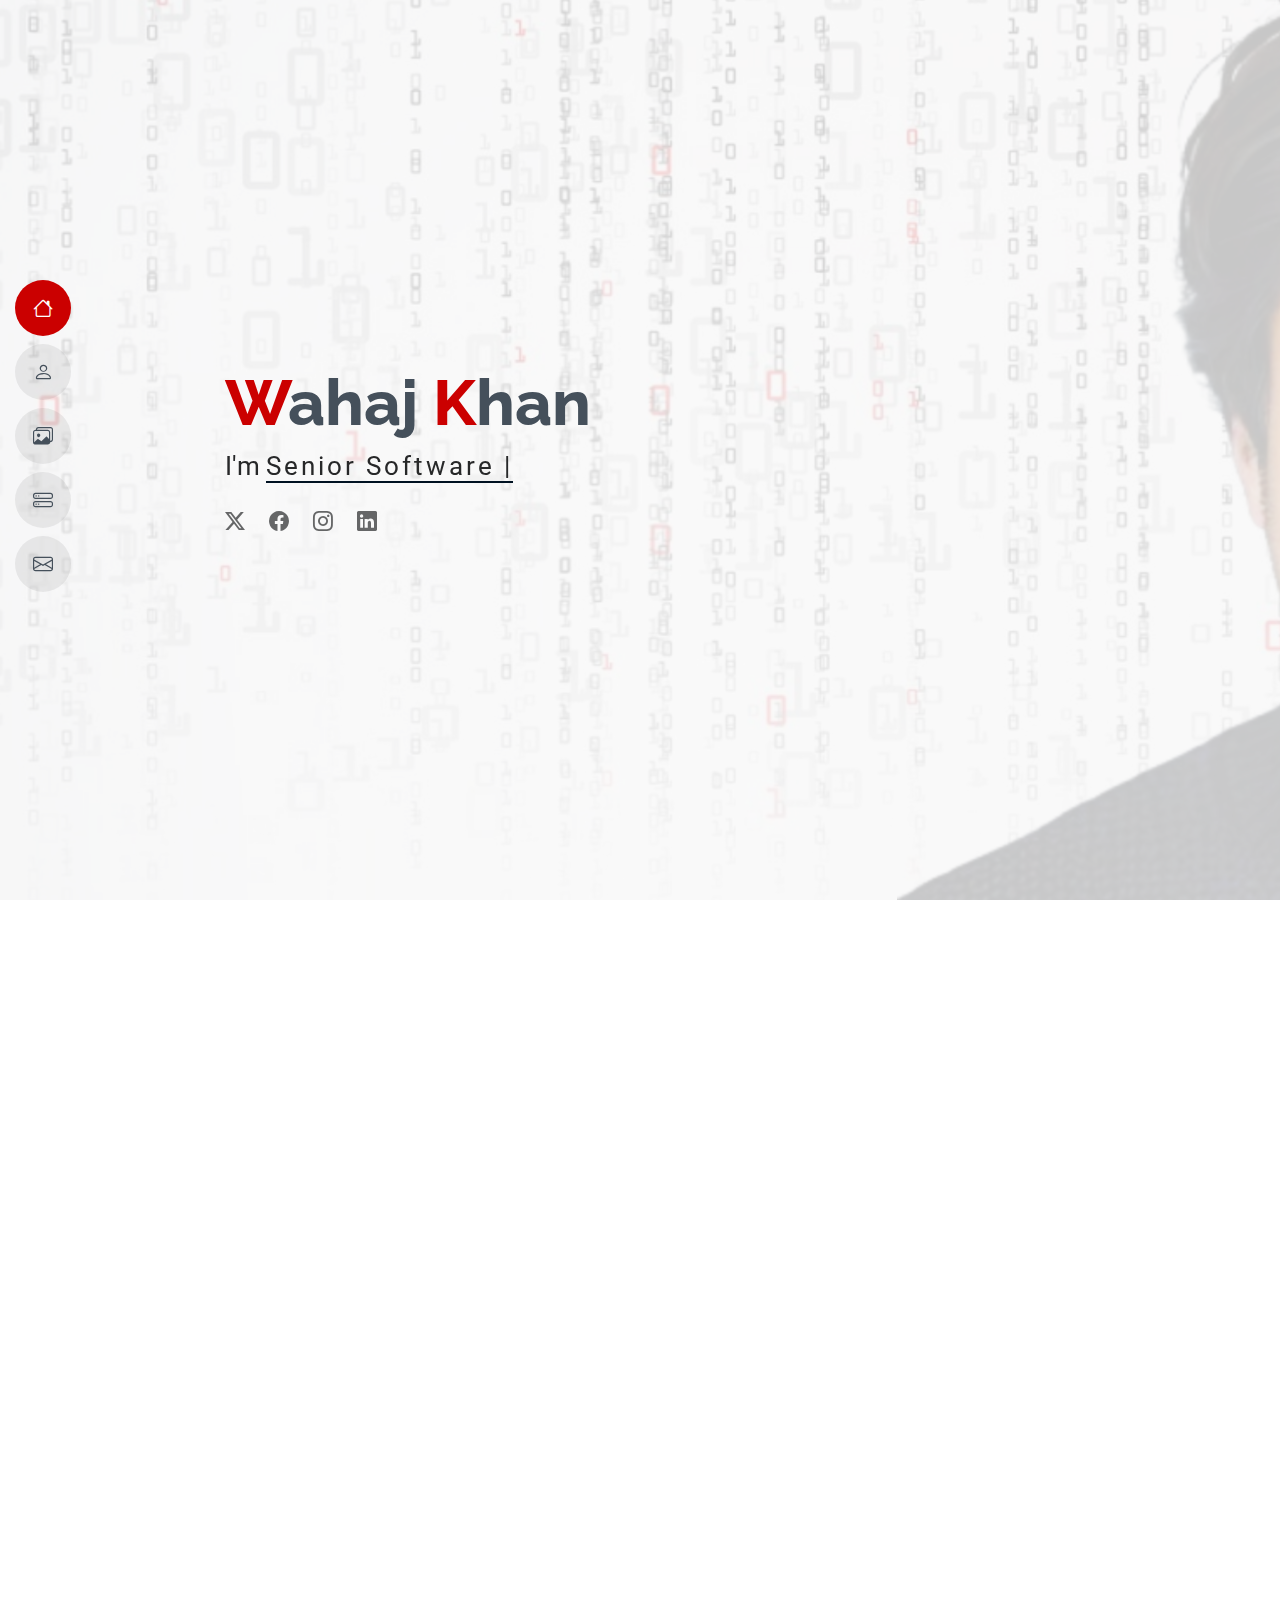
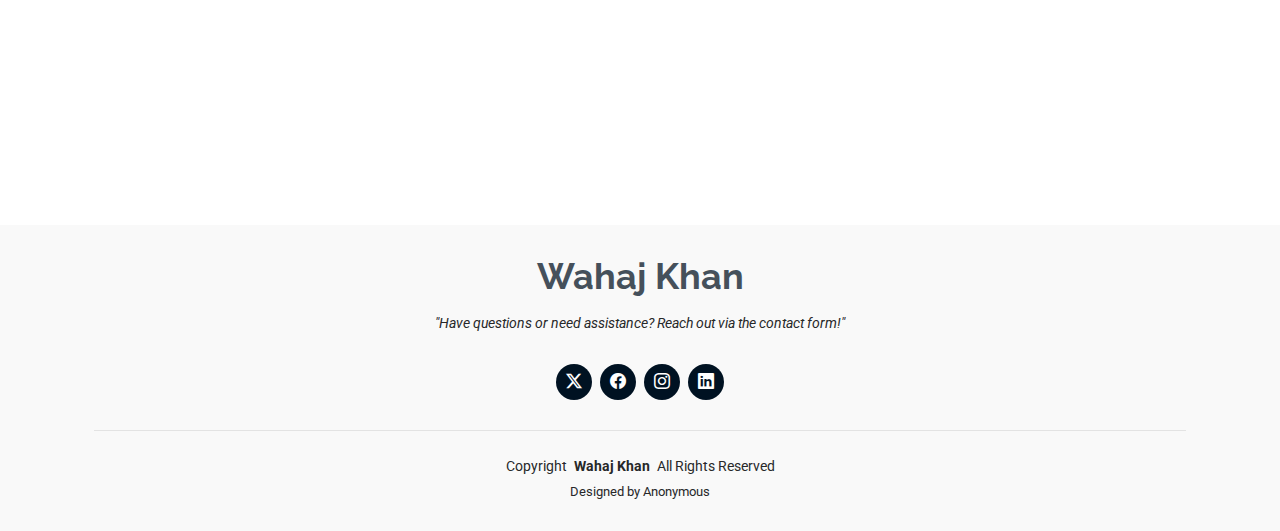
==== commit c7009db4: "Changes" ====
--- a/index.html
+++ b/index.html
@@ -30,13 +30,7 @@
   <!-- Main CSS File -->
   <link href="assets/css/main.css" rel="stylesheet">
 
-  <!-- =======================================================
-  * Template Name: MyResume
-  * Template URL: https://bootstrapmade.com/free-html-bootstrap-template-my-resume/
-  * Updated: Jun 29 2024 with Bootstrap v5.3.3
-  * Author: BootstrapMade.com
-  * License: https://bootstrapmade.com/license/
-  ======================================================== -->
+
 </head>
 
 <body class="index-page">
@@ -74,8 +68,11 @@
             <div class="social-links">
               <a href="https://x.com/wahajkhan95?t=HtSC3gMKkn2r8p0QvIGmFQ&s=09"><i class="bi bi-twitter-x"></i></a>
               <a href="https://www.facebook.com/share/1YtybSbpws/"><i class="bi bi-facebook"></i></a>
-              <a href="https://www.instagram.com/wahjhmdkhn?igsh=MWZjd3FyYmwwZTBnOQ=="><i class="bi bi-instagram"></i></a>
-              <a href="https://www.linkedin.com/in/wahajahmedkhan95?utm_source=share&utm_campaign=share_via&utm_content=profile&utm_medium=android_app"><i class="bi bi-linkedin"></i></a>
+              <a href="https://www.instagram.com/wahjhmdkhn?igsh=MWZjd3FyYmwwZTBnOQ=="><i
+                  class="bi bi-instagram"></i></a>
+              <a
+                href="https://www.linkedin.com/in/wahajahmedkhan95?utm_source=share&utm_campaign=share_via&utm_content=profile&utm_medium=android_app"><i
+                  class="bi bi-linkedin"></i></a>
             </div>
           </div>
         </div>
@@ -119,7 +116,8 @@
                 <ul>
                   <li><i class="bi bi-chevron-right"></i> <strong>Age:</strong> <span>30</span></li>
                   <li><i class="bi bi-chevron-right"></i> <strong>Degree:</strong> <span>Master</span></li>
-                  <li><i class="bi bi-chevron-right"></i> <strong>Email:</strong> <span>email@example.com</span></li>
+                  <li><i class="bi bi-chevron-right"></i> <strong>Email:</strong>
+                    <span>wahajahmedkhan95@gmail.com</span></li>
                   <li><i class="bi bi-chevron-right"></i> <strong>Freelance:</strong> <span>Available</span></li>
                 </ul>
               </div>
@@ -135,55 +133,6 @@
       </div>
 
     </section><!-- /About Section -->
-
-    <!-- Stats Section -->
-    <section id="stats" class="stats section">
-
-      <div class="container" data-aos="fade-up" data-aos-delay="100">
-
-        <div class="row gy-4">
-
-          <div class="col-lg-3 col-md-6 d-flex flex-column align-items-center">
-            <i class="bi bi-emoji-smile"></i>
-            <div class="stats-item">
-              <span data-purecounter-start="0" data-purecounter-end="232" data-purecounter-duration="1"
-                class="purecounter"></span>
-              <p>Happy Clients</p>
-            </div>
-          </div><!-- End Stats Item -->
-
-          <div class="col-lg-3 col-md-6 d-flex flex-column align-items-center">
-            <i class="bi bi-journal-richtext"></i>
-            <div class="stats-item">
-              <span data-purecounter-start="0" data-purecounter-end="521" data-purecounter-duration="1"
-                class="purecounter"></span>
-              <p>Projects</p>
-            </div>
-          </div><!-- End Stats Item -->
-
-          <div class="col-lg-3 col-md-6 d-flex flex-column align-items-center">
-            <i class="bi bi-headset"></i>
-            <div class="stats-item">
-              <span data-purecounter-start="0" data-purecounter-end="1463" data-purecounter-duration="1"
-                class="purecounter"></span>
-              <p>Hours Of Support</p>
-            </div>
-          </div><!-- End Stats Item -->
-
-          <div class="col-lg-3 col-md-6 d-flex flex-column align-items-center">
-            <i class="bi bi-people"></i>
-            <div class="stats-item">
-              <span data-purecounter-start="0" data-purecounter-end="15" data-purecounter-duration="1"
-                class="purecounter"></span>
-              <p>Hard Workers</p>
-            </div>
-          </div><!-- End Stats Item -->
-
-        </div>
-
-      </div>
-
-    </section><!-- /Stats Section -->
 
     <!-- Skills Section -->
     <section id="skills" class="skills section">
@@ -477,7 +426,7 @@
             </div>
           </div><!-- End Service Item -->
 
-         
+
           <!-- End Service Item -->
 
         </div>
@@ -506,7 +455,7 @@
               <i class="bi bi-geo-alt flex-shrink-0"></i>
               <div>
                 <h3>Address</h3>
-                <p>A108 Adam Street, New York, NY 535022</p>
+                <p>Am Mühlenteich 28, 53474 Bad Neuenahr-Ahrweiler</p>
               </div>
             </div><!-- End Info Item -->
 
@@ -529,8 +478,9 @@
           </div>
 
           <div class="col-lg-8">
-            <form action="forms/contact.php" method="post" class="php-email-form" data-aos="fade-up"
-              data-aos-delay="200">
+            <form action="#" class="php-email-form" data-aos="fade-up" data-aos-delay="200"
+              onsubmit="sendEmail(); reset(); return false;">
+
               <div class="row gy-4">
 
                 <div class="col-md-6">
@@ -578,29 +528,26 @@
         <a href="https://x.com/wahajkhan95?t=HtSC3gMKkn2r8p0QvIGmFQ&s=09"><i class="bi bi-twitter-x"></i></a>
         <a href="https://www.facebook.com/share/1YtybSbpws/"><i class="bi bi-facebook"></i></a>
         <a href="https://www.instagram.com/wahjhmdkhn?igsh=MWZjd3FyYmwwZTBnOQ=="><i class="bi bi-instagram"></i></a>
-        <a href="https://www.linkedin.com/in/wahajahmedkhan95?utm_source=share&utm_campaign=share_via&utm_content=profile&utm_medium=android_app"><i class="bi bi-linkedin"></i></a>
+        <a
+          href="https://www.linkedin.com/in/wahajahmedkhan95?utm_source=share&utm_campaign=share_via&utm_content=profile&utm_medium=android_app"><i
+            class="bi bi-linkedin"></i></a>
       </div>
       <div class="container">
         <div class="copyright">
           <span>Copyright</span> <strong class="px-1 sitename">Wahaj Khan</strong> <span>All Rights Reserved</span>
         </div>
         <div class="credits">
-          <!-- All the links in the footer should remain intact. -->
-          <!-- You can delete the links only if you've purchased the pro version. -->
-          <!-- Licensing information: https://bootstrapmade.com/license/ -->
-          <!-- Purchase the pro version with working PHP/AJAX contact form: [buy-url] -->
-          Designed by Sheikh Taha
-          <!-- <a href="https://bootstrapmade.com/">BootstrapMade</a> Distribuited by <a
-            href="https://themewagon.com">ThemeWagon</a> -->
+          Designed by Anonymous
+
         </div>
       </div>
     </div>
   </footer>
 
   <!-- Scroll Top -->
-<a href="#" id="scroll-top" class="scroll-top d-flex align-items-center justify-content-center"><i
+  <a href="#" id="scroll-top" class="scroll-top d-flex align-items-center justify-content-center"><i
       class="bi bi-arrow-up-short"></i></a>
-  
+
 
   <!-- Preloader -->
   <div id="preloader"></div>
@@ -620,34 +567,37 @@
   <!-- Main JS File -->
   <script src="assets/js/main.js"></script>
 
+  <script src="https://smtpjs.com/v3/smtp.js"></script>
+
+  <script>
+    function sendEmail() {
+      Email.send({
+        Host: "smtp.gmail.com",
+        Username: "shtaha28@gmail.com",
+        Password: "P@KT@h@8242",
+        To: 'shtaha28@gmail.com',
+        From: document.getElementById("email").value,
+        Subject: "New Contact Form Enquiry",
+        Body: "Name:" + document.getElementById("name").value + "<br> Email:" + document.getElementById("email").value + "<br> Subject:" + document.getElementById("subject").value + "<br> Message:" + document.getElementById("message").value
+      }).then(
+        message => alert("Message Sent Succesfully")
+      );
+    }
+  </script>
 </body>
 
-  <!--Start of Tawk.to Script-->
+<!--Start of Tawk.to Script-->
 <script type="text/javascript">
-var Tawk_API=Tawk_API||{}, Tawk_LoadStart=new Date();
-(function(){
-var s1=document.createElement("script"),s0=document.getElementsByTagName("script")[0];
-s1.async=true;
-s1.src='https://embed.tawk.to/67988f503a8427326075b8ba/1iiluvlic';
-s1.charset='UTF-8';
-s1.setAttribute('crossorigin','*');
-s0.parentNode.insertBefore(s1,s0);
-})();
+  var Tawk_API = Tawk_API || {}, Tawk_LoadStart = new Date();
+  (function () {
+    var s1 = document.createElement("script"), s0 = document.getElementsByTagName("script")[0];
+    s1.async = true;
+    s1.src = 'https://embed.tawk.to/67988f503a8427326075b8ba/1iiluvlic';
+    s1.charset = 'UTF-8';
+    s1.setAttribute('crossorigin', '*');
+    s0.parentNode.insertBefore(s1, s0);
+  })();
 </script>
 <!--End of Tawk.to Script-->
 
-<!--Start of Tawk.to Script-->
-<script type="text/javascript">
-  var Tawk_API=Tawk_API||{}, Tawk_LoadStart=new Date();
-  (function(){
-  var s1=document.createElement("script"),s0=document.getElementsByTagName("script")[0];
-  s1.async=true;
-  s1.src='https://embed.tawk.to/67988f503a8427326075b8ba/1iiluvlic';
-  s1.charset='UTF-8';
-  s1.setAttribute('crossorigin','*');
-  s0.parentNode.insertBefore(s1,s0);
-  })();
-  </script>
-  <!--End of Tawk.to Script-->
-
-</html>
+</html>--- a/assets/css/main.css
+++ b/assets/css/main.css
@@ -404,7 +404,7 @@
 .scroll-top.active {
   visibility: visible;
   opacity: 1;
-  bottom: 6rem;
+  bottom: 8rem;
   right: 30px;
 }
 
